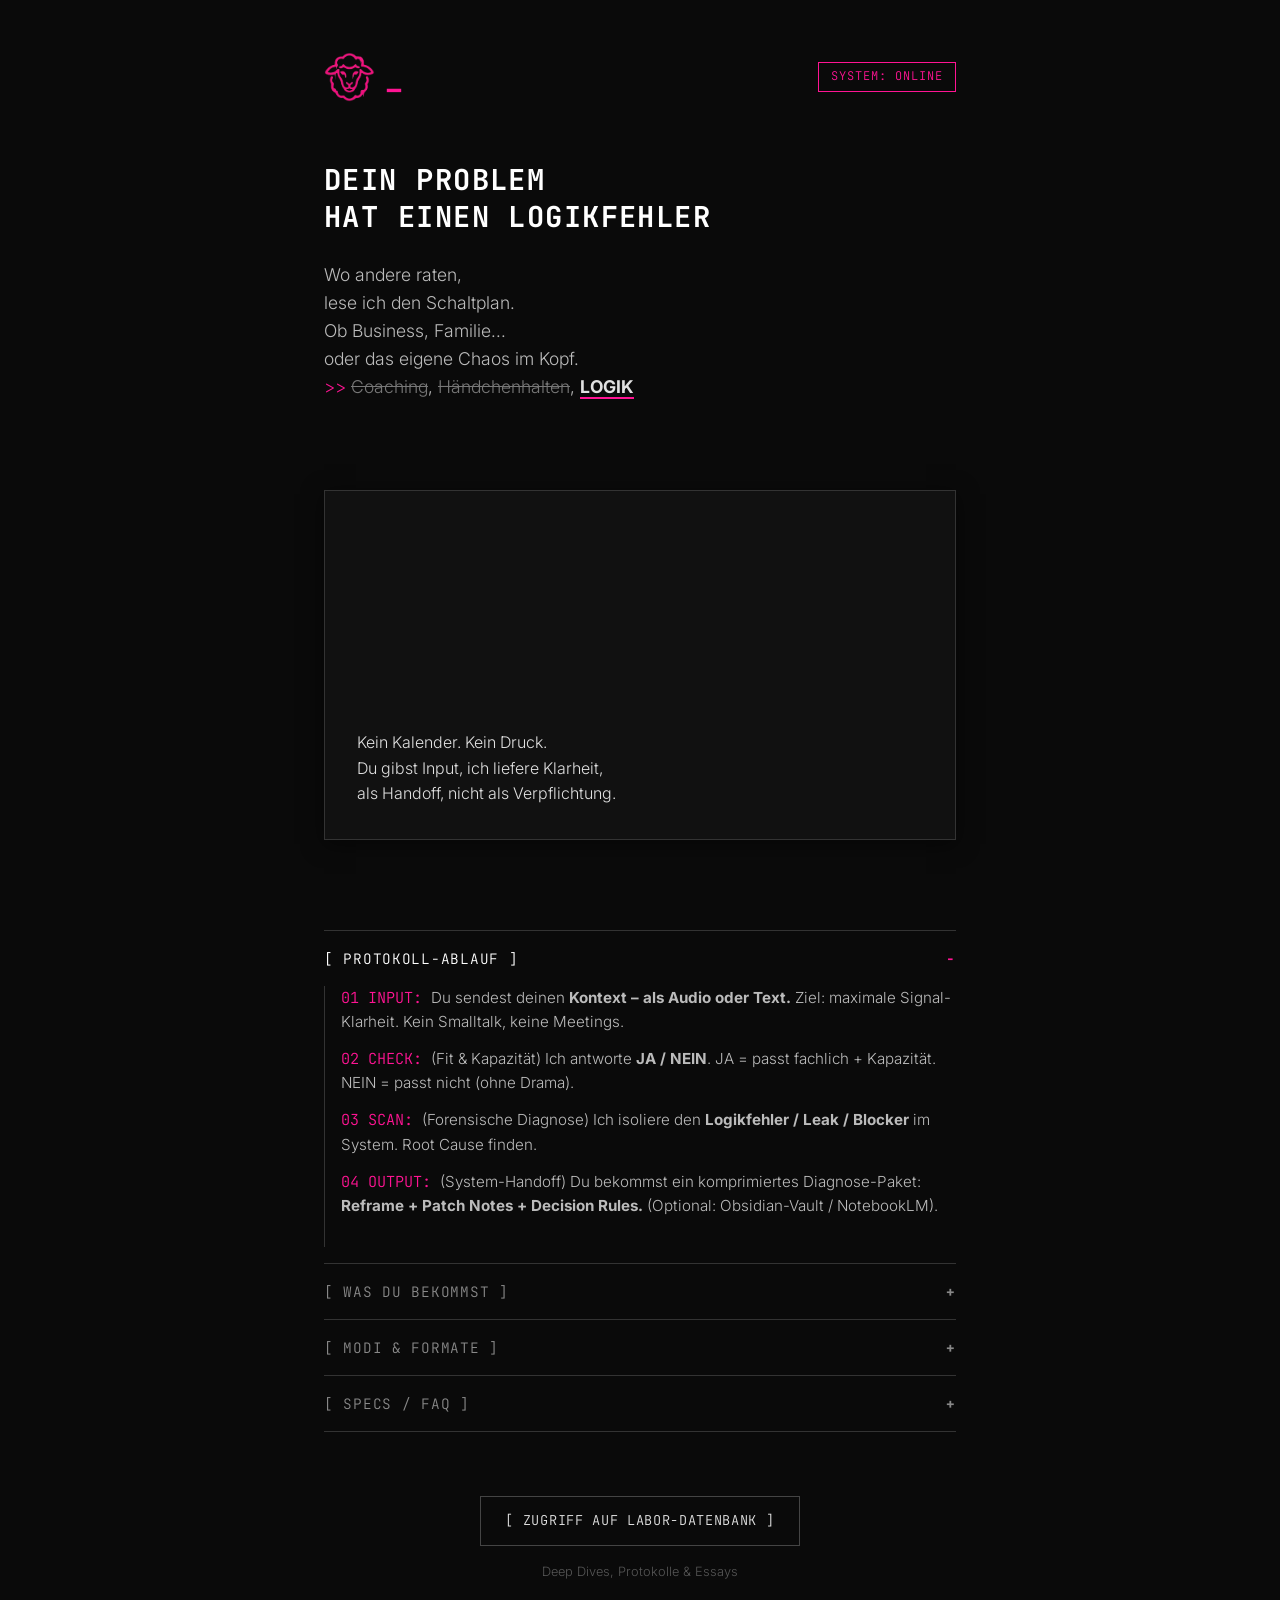
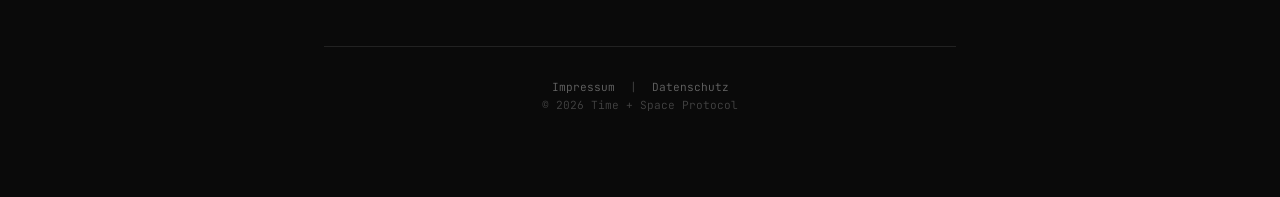
==== index.html @ 51ebea6a "Refactor details sections in index.html" ====
<!DOCTYPE html>
<html lang="de">
<head>
    <meta charset="UTF-8">
    <meta name="viewport" content="width=device-width, initial-scale=1.0">
    <title>Time & Space | System-Analyse</title>
    <link rel="icon" type="image/png" href="logo.png">
    <meta name="description" content="Ihr Problem hat einen Logikfehler. Ich lese den Schaltplan Ihres Systems.">
    
    <link rel="preconnect" href="https://fonts.googleapis.com">
    <link rel="preconnect" href="https://fonts.gstatic.com" crossorigin>
    <link href="https://fonts.googleapis.com/css2?family=Inter:wght@300;400&family=JetBrains+Mono:wght@400;700&display=swap" rel="stylesheet">
    
    <link rel="stylesheet" href="style.css">
    
    <script async src="https://tally.so/widgets/embed.js"></script>
</head>
<body>

    <div class="terminal-container">

        <header>
            <div class="logo" style="display: flex; align-items: center;">
                <img src="logo.png" alt="Pink Sheep Logo" style="height: 50px; width: auto;">
                <span class="blink" style="margin-left: 10px; font-size: 30px; line-height: 0; color: #FF1493;">_</span>
            </div>
            <div class="status-light">SYSTEM: ONLINE</div>
        </header>

        <section class="hero">
            <h1>DEIN PROBLEM<br> 
                HAT EINEN LOGIKFEHLER</h1>
            <p class="subline">
                Wo andere raten,<br> 
                lese ich den Schaltplan.<br>
                Ob Business, Familie...<br>
                oder das eigene Chaos im Kopf.<br>
                <span style="color: #FF1493;">>></span> 
                <s style="color: #777;">Coaching</s>,
                <s style="color: #777;">Händchenhalten</s>,
                <span style="color: #E0E0E0; font-weight: 700; border-bottom: 2px solid #FF1493;">LOGIK</span>
            </p>
        </section>
        <section class="interface-card">
        
            <iframe 
                data-tally-src="https://tally.so/embed/q4Rbqg?alignLeft=1&hideTitle=1&transparentBackground=1&dynamicHeight=1" 
                loading="lazy" 
                width="100%" 
                height="200" 
                frameborder="0" 
                marginheight="0" 
                marginwidth="0" 
                title="Audit Anfrage">
            </iframe>
            
<p>Kein Kalender. Kein Druck.<br> 
Du gibst Input, ich liefere Klarheit,<br> 
als Handoff, nicht als Verpflichtung.
 </section>
        <br>
        <section class="details-stack">
          
         <details open>
    <summary>[ PROTOKOLL-ABLAUF ]</summary>
    <div class="details-content">
        <p><span class="step-number">01 INPUT:</span> Du sendest deinen <strong>Kontext – als Audio oder Text.</strong> Ziel: maximale Signal-Klarheit. Kein Smalltalk, keine Meetings.</p>
        <p><span class="step-number">02 CHECK:</span> (Fit & Kapazität) Ich antworte <strong>JA / NEIN</strong>. JA = passt fachlich + Kapazität. NEIN = passt nicht (ohne Drama).</p>
        <p><span class="step-number">03 SCAN:</span> (Forensische Diagnose) Ich isoliere den <strong>Logikfehler / Leak / Blocker</strong> im System. Root Cause finden.</p>
        <p><span class="step-number">04 OUTPUT:</span> (System-Handoff) Du bekommst ein komprimiertes Diagnose-Paket: <strong>Reframe + Patch Notes + Decision Rules.</strong> (Optional: Obsidian-Vault / NotebookLM).</p>
    </div>
</details>

<details>
    <summary>[ WAS DU BEKOMMST ]</summary>
    <div class="details-content">
        <ul>
            <li><strong>Frame / Reframe:</strong> Informationen/Bild, die die Lage neu ordnen.</li>
            <li><strong>Root Cause:</strong> Wo der Fehler wirklich sitzt (nicht nur wo er wehtut).</li>
            <li><strong>Patch Notes:</strong> Konkrete Fixes, priorisiert.</li>
            <li><strong>Decision Rules (Stop/Go):</strong> Wie du handelst, ohne dich zu zwingen.</li>
            <li><strong>System-Handoff (optional):</strong> Vault / NotebookLM zum Weiterarbeiten.</li>
        </ul>
    </div>
</details>

<details>
    <summary>[ MODI & FORMATE ]</summary>
    <div class="details-content">
        <div class="mode-item">
            <strong>CRISIS REFRAME PING (asynchron)</strong><br>
            Wenn du „mitten drin“ bist. Du lieferst Input → du bekommst Orientierung. Kein Call.
        </div>
        <div class="mode-item">
            <strong>SYSTEM-SCAN (asynchron)</strong><br>
            Die volle Diagnose als Paket (Reframe + Patch Notes + Decision Rules).
        </div>
        <div class="mode-item">
            <strong>SYSTEM-HANDOFF (optional)</strong><br>
            Übergabe in Arbeitsumgebung (Obsidian/NotebookLM), damit du ohne Nullpunkt weiterdenken kannst.
        </div>
    </div>
</details>

<details>
    <summary>[ SPECS / FAQ ]</summary>
    <div class="details-content">
        <p><strong>Ist das Coaching?</strong> Nein. Diagnose & Optionen. Keine Begleitung.</p>
        <p><strong>Warum asynchron?</strong> Weniger Rauschen, weniger Projektion, mehr Fokus auf das Wesentliche.</p>
        <p><strong>Welche Probleme?</strong> Leben / Beziehung / Work / Decision Systems – überall bei Widerspruch oder Lecks.</p>
        <p><strong>Was ich nicht mache:</strong> Therapie, Heilversprechen, Dauer-Chat, Live-Sitzungen.</p>
        <p><strong>Datenschutz:</strong> Sende nur, was du teilen willst. Anonymisierung möglich.</p>
    </div>
</details>


        </section>
        
        <section class="labor-link">
            <a href="https://explore.timeandspace.online" class="btn-terminal">
                [ ZUGRIFF AUF LABOR-DATENBANK ]
            </a>
            <p class="meta-info">Deep Dives, Protokolle & Essays</p>
        </section>

        <footer>
            <div class="legal-links">
                <a href="impressum.html">Impressum</a>
                <span class="separator">|</span>
                <a href="datenschutz.html">Datenschutz</a>
            </div>
            <div class="copy">© 2026 Time + Space Protocol</div>
        </footer>

    </div>

</body>
</html>
---- style.css ----
/* RESET & VARIABLEN */
:root {
    --bg-color: #0A0A0A;       /* Deep Dark */
    --text-color: #E0E0E0;     /* Off-White */
    --accent-color: #FF1493;   /* Pink Sheep Neon */
    --muted-color: #666666;    /* Grau für unwichtiges */
    --card-bg: #111111;        /* Karten Hintergrund */
    --border-color: #333333;   /* Rahmen */
    
    --font-system: 'JetBrains Mono', monospace;
    --font-human: 'Inter', sans-serif;
}

* { box-sizing: border-box; margin: 0; padding: 0; }

body {
    background-color: var(--bg-color);
    color: var(--text-color);
    font-family: var(--font-human);
    line-height: 1.6;
    font-weight: 300;
    padding-bottom: 50px;
}

/* LAYOUT */
.terminal-container {
    max-width: 680px;
    margin: 0 auto;
    padding: 2rem 1.5rem;
    min-height: 100vh;
    display: flex;
    flex-direction: column;
}

/* TYPO HELPERS */
h1, h2, h3, .logo, .btn-primary, .btn-secondary, summary {
    font-family: var(--font-system);
    text-transform: uppercase;
    letter-spacing: 0.05em;
}

.highlight-neon { color: var(--accent-color); font-weight: 700; }
.highlight-text { color: var(--accent-color); }
.muted { color: var(--muted-color); }

/* HEADER */
header {
    display: flex;
    justify-content: space-between;
    align-items: center;
    padding-top: 20px;
    padding-bottom: 60px;
}
.logo { display: flex; align-items: center; font-weight: 700; font-size: 1.2rem; }
.blink { color: var(--accent-color); animation: blinker 1.2s linear infinite; margin-left: 10px;}
@keyframes blinker { 50% { opacity: 0; } }

.status-light {
    border: 1px solid var(--accent-color);
    color: var(--accent-color);
    padding: 4px 12px;
    font-family: var(--font-system);
    font-size: 0.75rem;
    letter-spacing: 1px;
}

/* HERO */
.hero { margin-bottom: 4rem; }
.hero h1 { font-size: 1.8rem; line-height: 1.3; margin-bottom: 1.5rem; color: #fff; }
.hero .subline { font-size: 1.1rem; color: #BBB; margin-bottom: 1.5rem; }

/* Neue Clarifier Styles (fehlten vorher) */
.clarifier {
    font-size: 1rem;
    color: #999;
    border-left: 2px solid #333;
    padding-left: 1rem;
    margin-top: 1.5rem;
    font-style: italic;
}
.clarifier strong { color: #ddd; font-weight: 400; }

/* MAIN INTERFACE CARD */
.interface-card {
    background: var(--card-bg);
    border: 1px solid var(--border-color);
    padding: 2rem;
    margin-bottom: 4rem;
    position: relative;
    box-shadow: 0 4px 20px rgba(0,0,0,0.5);
}

/* Styles für den Text ÜBER dem Tally (fehlten vorher) */
.interface-text {
    margin-bottom: 1.5rem;
    border-bottom: 1px solid #333;
    padding-bottom: 1rem;
}
.interface-text h3 {
    font-size: 1rem;
    color: #fff;
    margin-bottom: 1rem;
}
.interface-text p {
    font-family: var(--font-system);
    font-size: 0.9rem;
    color: #ccc;
    margin-bottom: 0.5rem;
}
.small-prompt {
    font-size: 0.8rem;
    color: #666 !important;
    margin-top: 1rem;
    font-family: var(--font-system);
}

/* TOGGLES / ACCORDION (DETAILS) */
.details-stack { margin-bottom: 4rem; border-top: 1px solid #333; }

details {
    border-bottom: 1px solid #333;
    padding: 1rem 0;
}

summary {
    cursor: pointer;
    list-style: none; /* Standard Dreieck weg */
    color: #888;
    font-size: 0.9rem;
    transition: color 0.3s;
    user-select: none;
}
summary:hover { color: var(--accent-color); }
summary::-webkit-details-marker { display: none; } /* Chrome Dreieck weg */

/* Custom Plus/Minus Marker */
summary::after { content: "+"; float: right; font-weight: bold; }
details[open] summary::after { content: "-"; color: var(--accent-color); }
details[open] summary { color: #fff; margin-bottom: 1rem; }

/* Inhalt der Toggles */
.details-content {
    padding-left: 1rem;
    padding-bottom: 1rem;
    border-left: 1px solid #333;
    font-size: 0.95rem;
    color: #bbb;
    margin-top: 1rem;
}
.details-content p { margin-bottom: 0.8rem; }
.details-content ul { padding-left: 1.2rem; }
.details-content li { margin-bottom: 0.5rem; }
.step-number { color: var(--accent-color); font-family: var(--font-system); margin-right: 5px; }
.mode-item { margin-bottom: 1rem; padding-bottom: 1rem; border-bottom: 1px dotted #222; }
.mode-item:last-child { border-bottom: none; }


/* --- BUTTONS & LABOR LINK --- */

.btn-terminal {
    display: inline-block;
    color: #E0E0E0;            /* Helle Schrift */
    text-decoration: none;     /* Unterstrich weg */
    border: 1px solid #444;    /* Dezenter Rahmen */
    padding: 0.8rem 1.5rem;    /* Innenabstand */
    font-family: 'JetBrains Mono', monospace; /* Terminal Schriftart */
    font-size: 0.85rem;
    text-transform: uppercase;
    letter-spacing: 0.05em;
    transition: all 0.3s ease;
    margin-bottom: 0.5rem;
}

.btn-terminal:hover {
    border-color: #FF1493;     /* Pinker Rahmen beim Drüberfahren */
    color: #FF1493;            /* Pinke Schrift */
    box-shadow: 0 0 8px rgba(255, 20, 147, 0.3); /* Leichtes Leuchten */
}

/* FOOTER */
.labor-link { text-align: center; margin-bottom: 4rem; }
.meta-info { margin-top: 0.5rem; font-size: 0.8rem; color: #555; }

footer {
    border-top: 1px solid #222;
    padding-top: 2rem;
    text-align: center;
    font-family: var(--font-system);
    font-size: 0.7rem;
    color: #444;
}
.legal-links a { color: #666; text-decoration: none; margin: 0 0.5rem; }
.legal-links a:hover { color: var(--accent-color); }
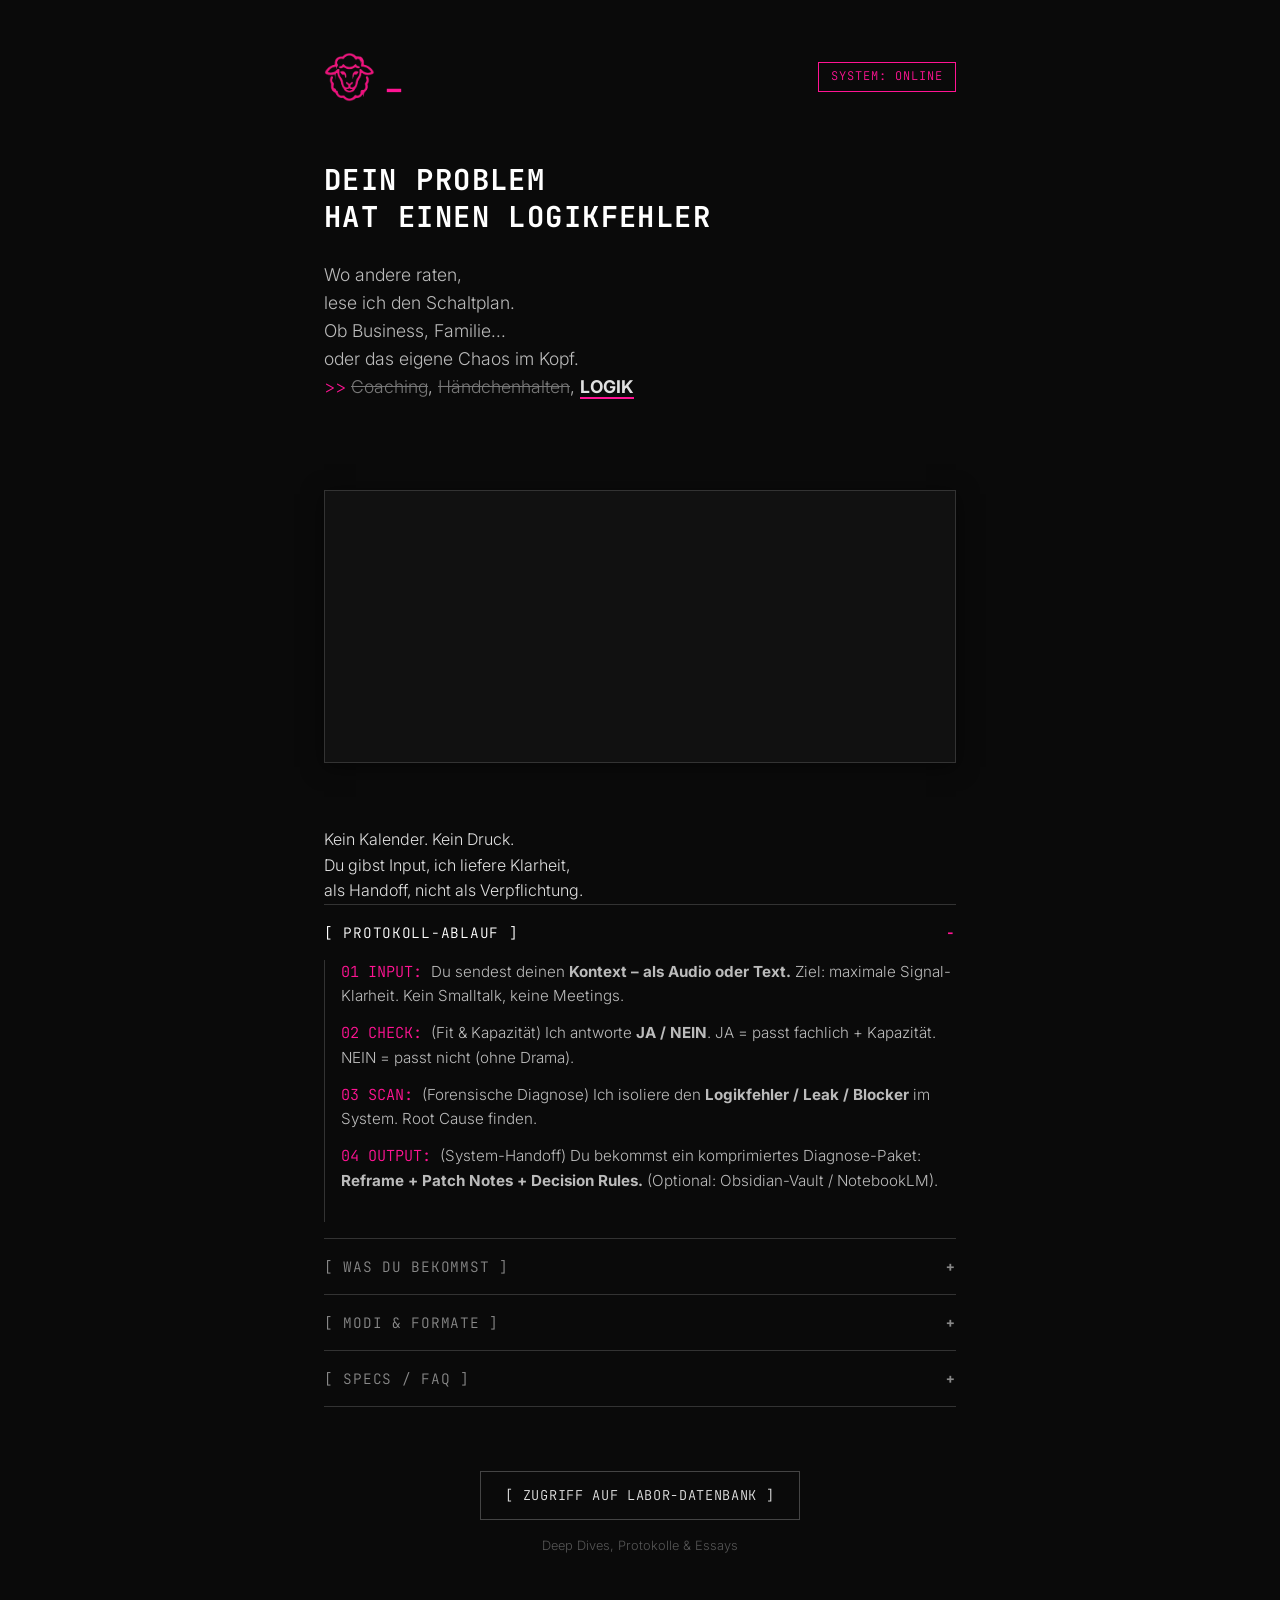
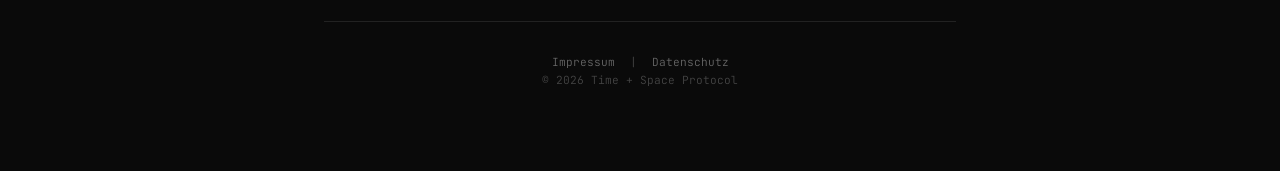
==== commit 3101c4cc: "Fix section closing tag in index.html" ====
--- a/index.html
+++ b/index.html
@@ -53,11 +53,12 @@
                 marginwidth="0" 
                 title="Audit Anfrage">
             </iframe>
-            
+       </section>     
+        
 <p>Kein Kalender. Kein Druck.<br> 
 Du gibst Input, ich liefere Klarheit,<br> 
 als Handoff, nicht als Verpflichtung.
- </section>
+ 
         <br>
         <section class="details-stack">
           
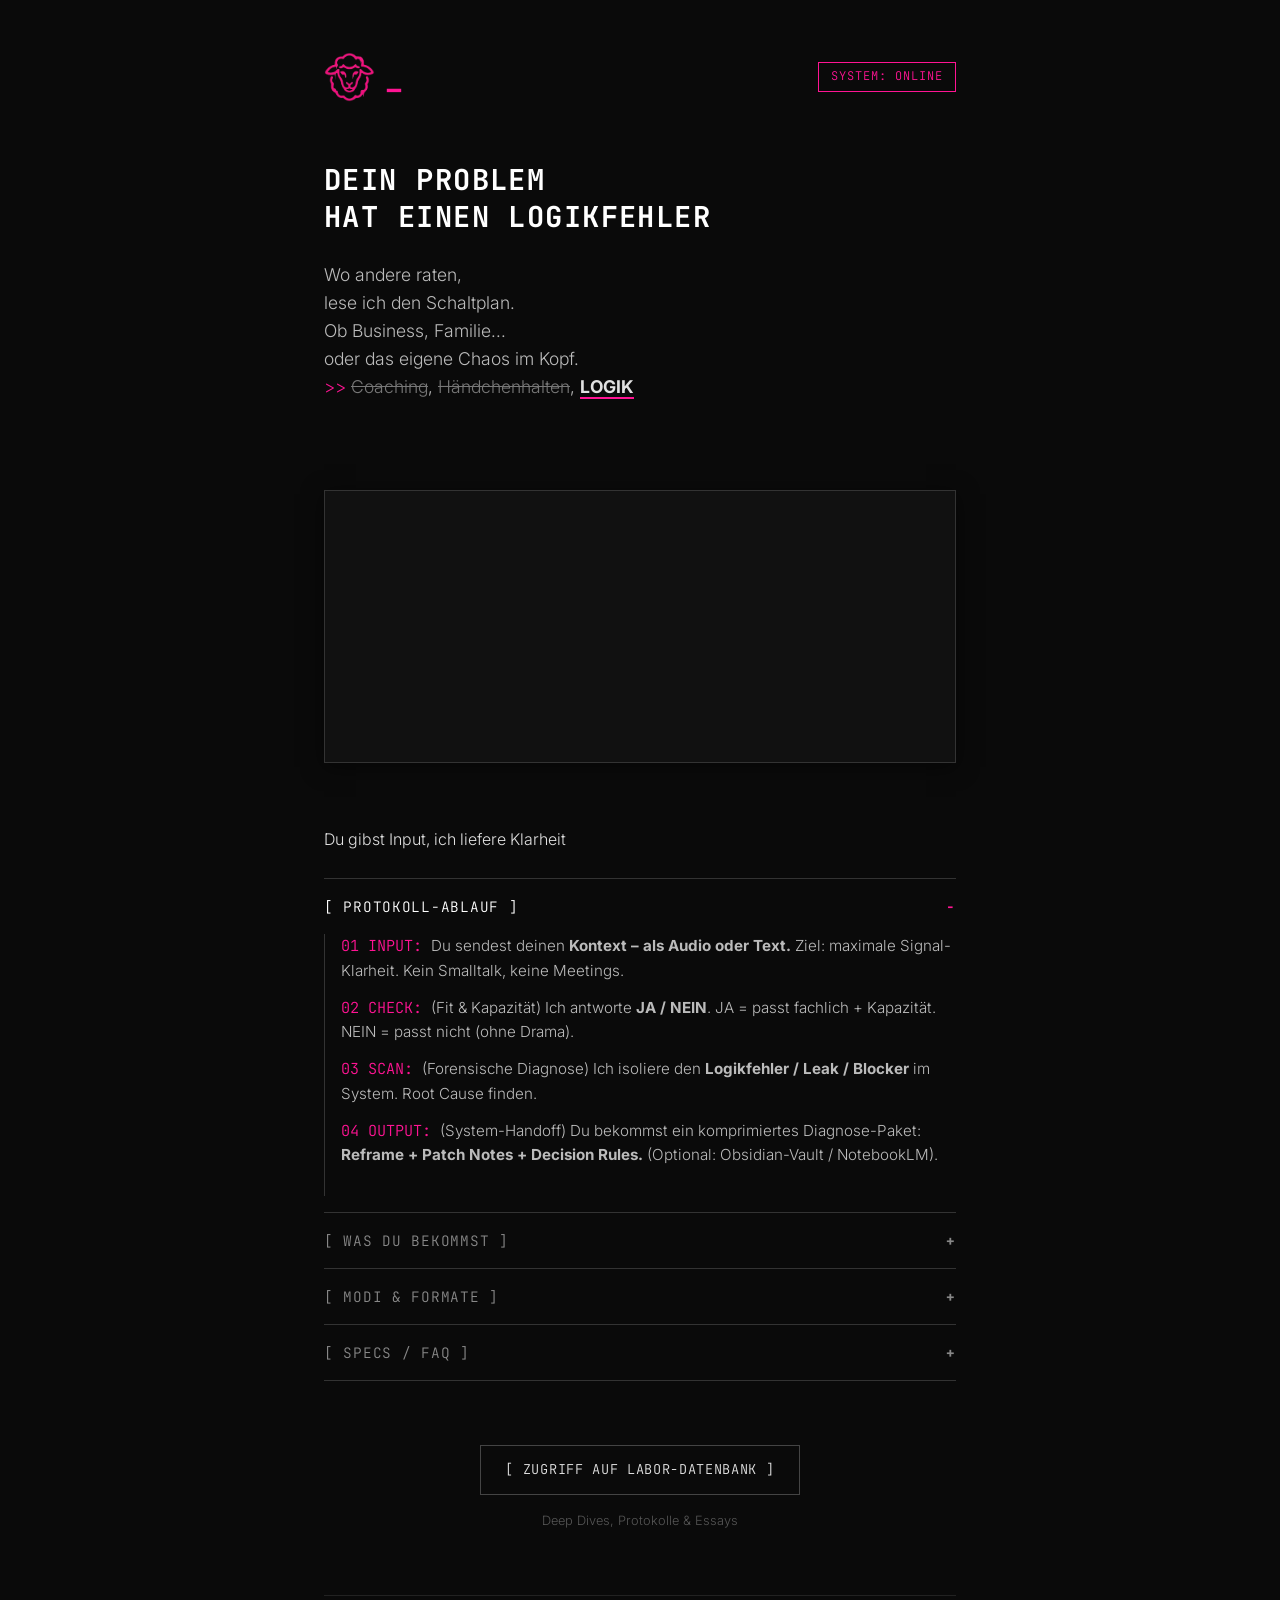
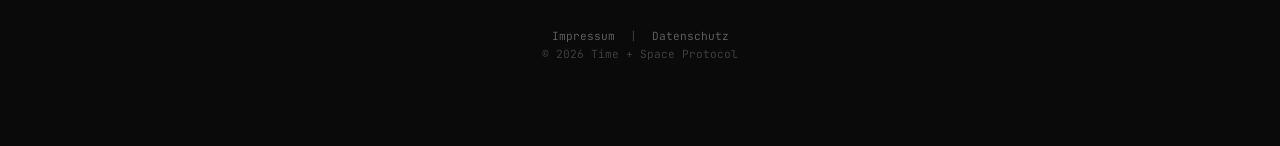
==== commit 1744cb36: "Update text in index.html Removed old text about calendar and obligations." ====
--- a/index.html
+++ b/index.html
@@ -55,10 +55,8 @@
             </iframe>
        </section>     
         
-<p>Kein Kalender. Kein Druck.<br> 
-Du gibst Input, ich liefere Klarheit,<br> 
-als Handoff, nicht als Verpflichtung.
- 
+<p> Du gibst Input, ich liefere Klarheit<br> 
+
         <br>
         <section class="details-stack">
           
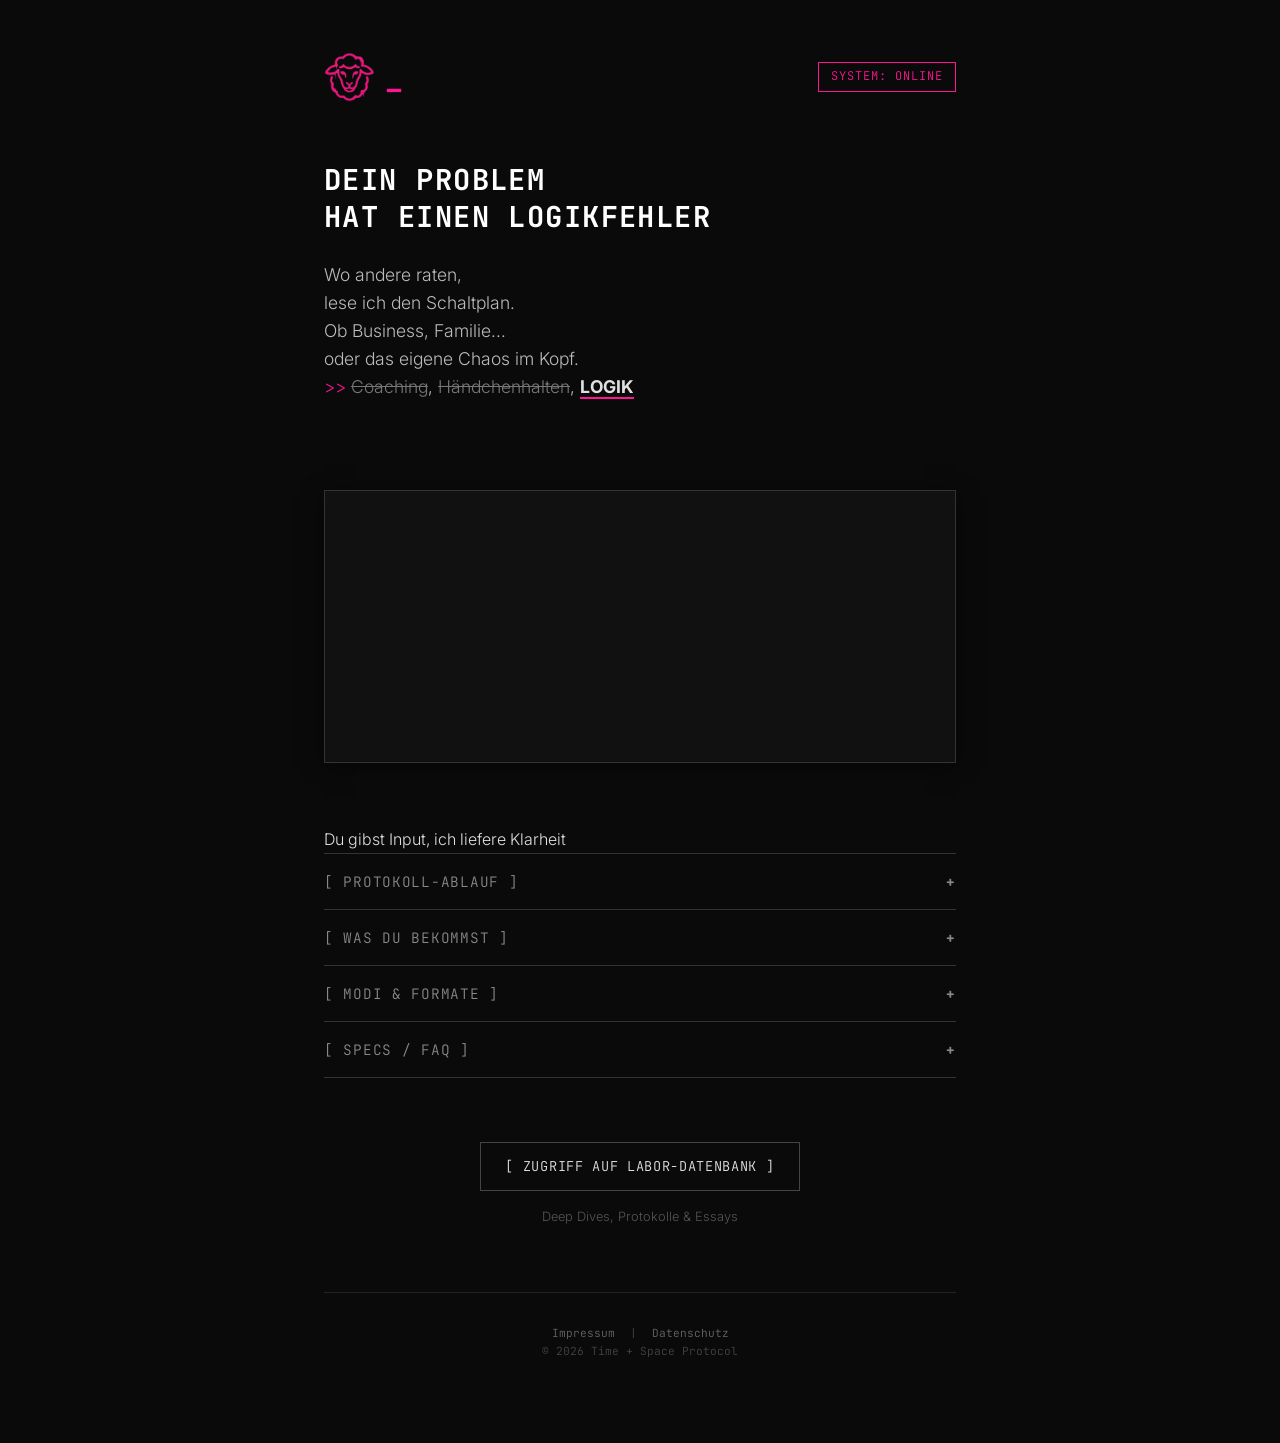
==== commit 21d10edb: "Refactor details section in index.html Removed unnecessary line break and adjusted details tag." ====
--- a/index.html
+++ b/index.html
@@ -57,10 +57,9 @@
         
 <p> Du gibst Input, ich liefere Klarheit<br> 
 
-        <br>
         <section class="details-stack">
           
-         <details open>
+         <details>
     <summary>[ PROTOKOLL-ABLAUF ]</summary>
     <div class="details-content">
         <p><span class="step-number">01 INPUT:</span> Du sendest deinen <strong>Kontext – als Audio oder Text.</strong> Ziel: maximale Signal-Klarheit. Kein Smalltalk, keine Meetings.</p>
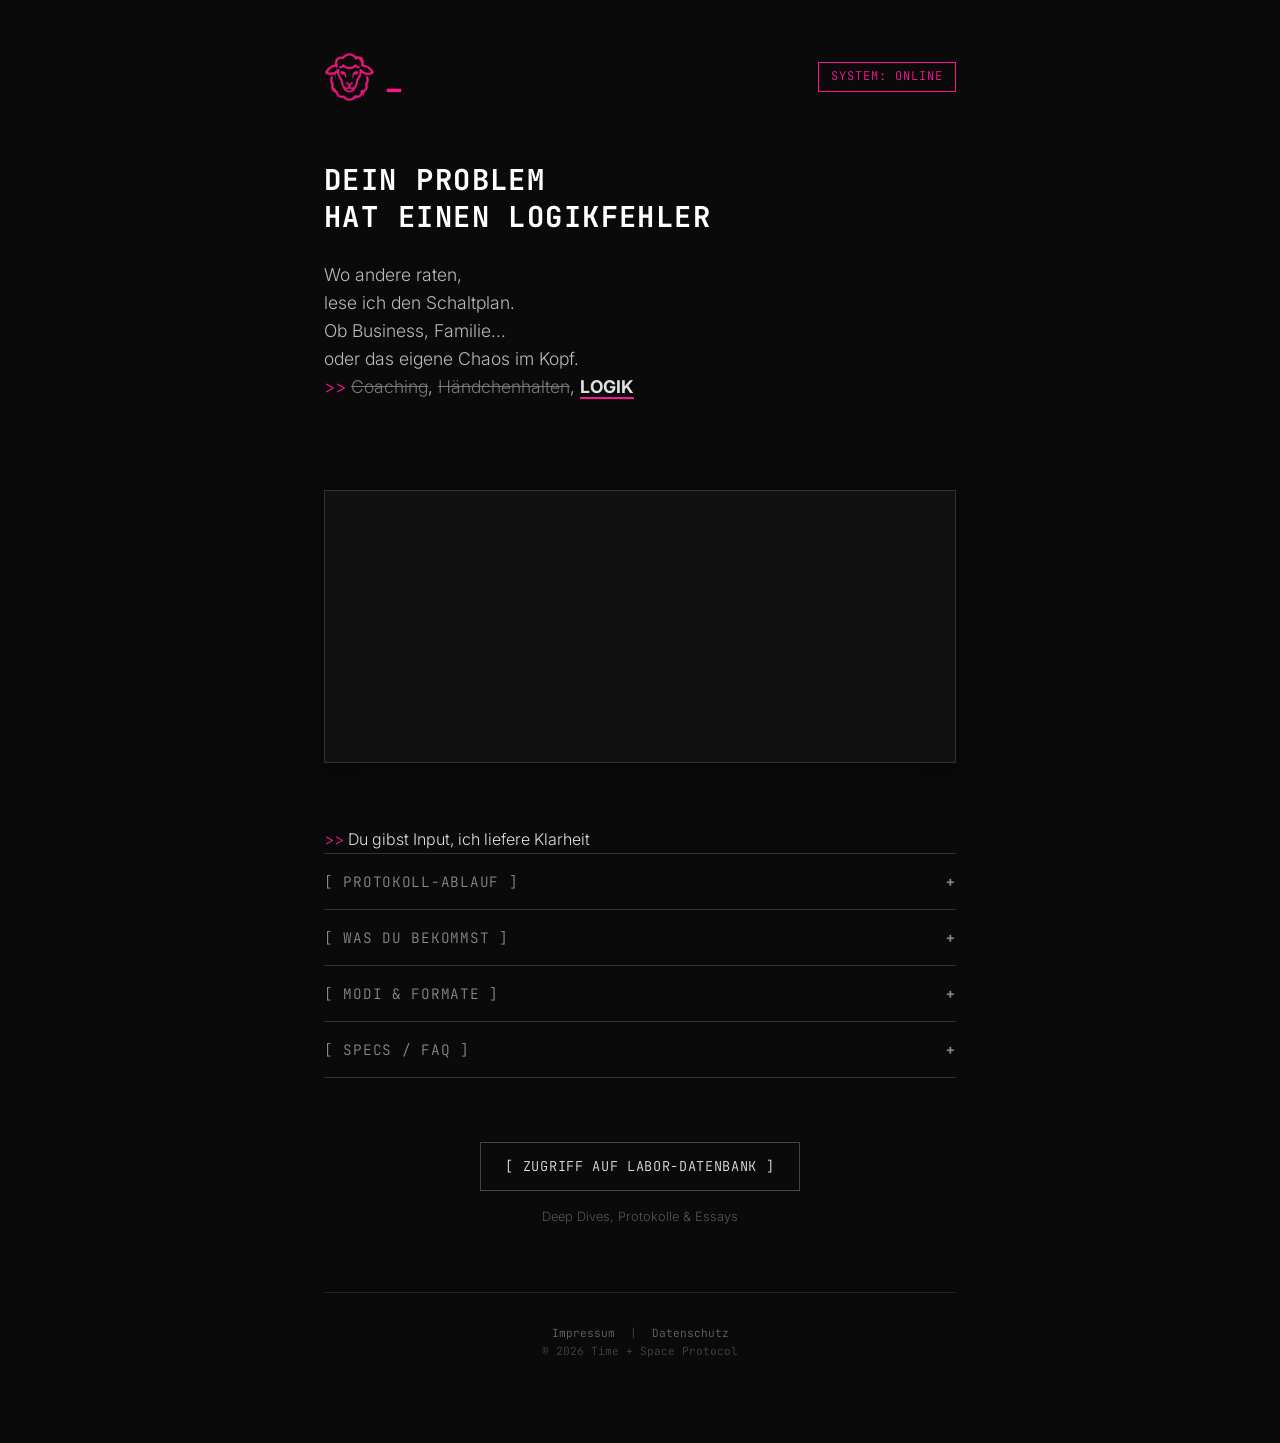
==== commit 124a371e: "Fix HTML formatting in index.html" ====
--- a/index.html
+++ b/index.html
@@ -55,7 +55,7 @@
             </iframe>
        </section>     
         
-<p> Du gibst Input, ich liefere Klarheit<br> 
+<p>  <span style="color: #FF1493;">>></span> Du gibst Input, ich liefere Klarheit<br> 
 
         <section class="details-stack">
           
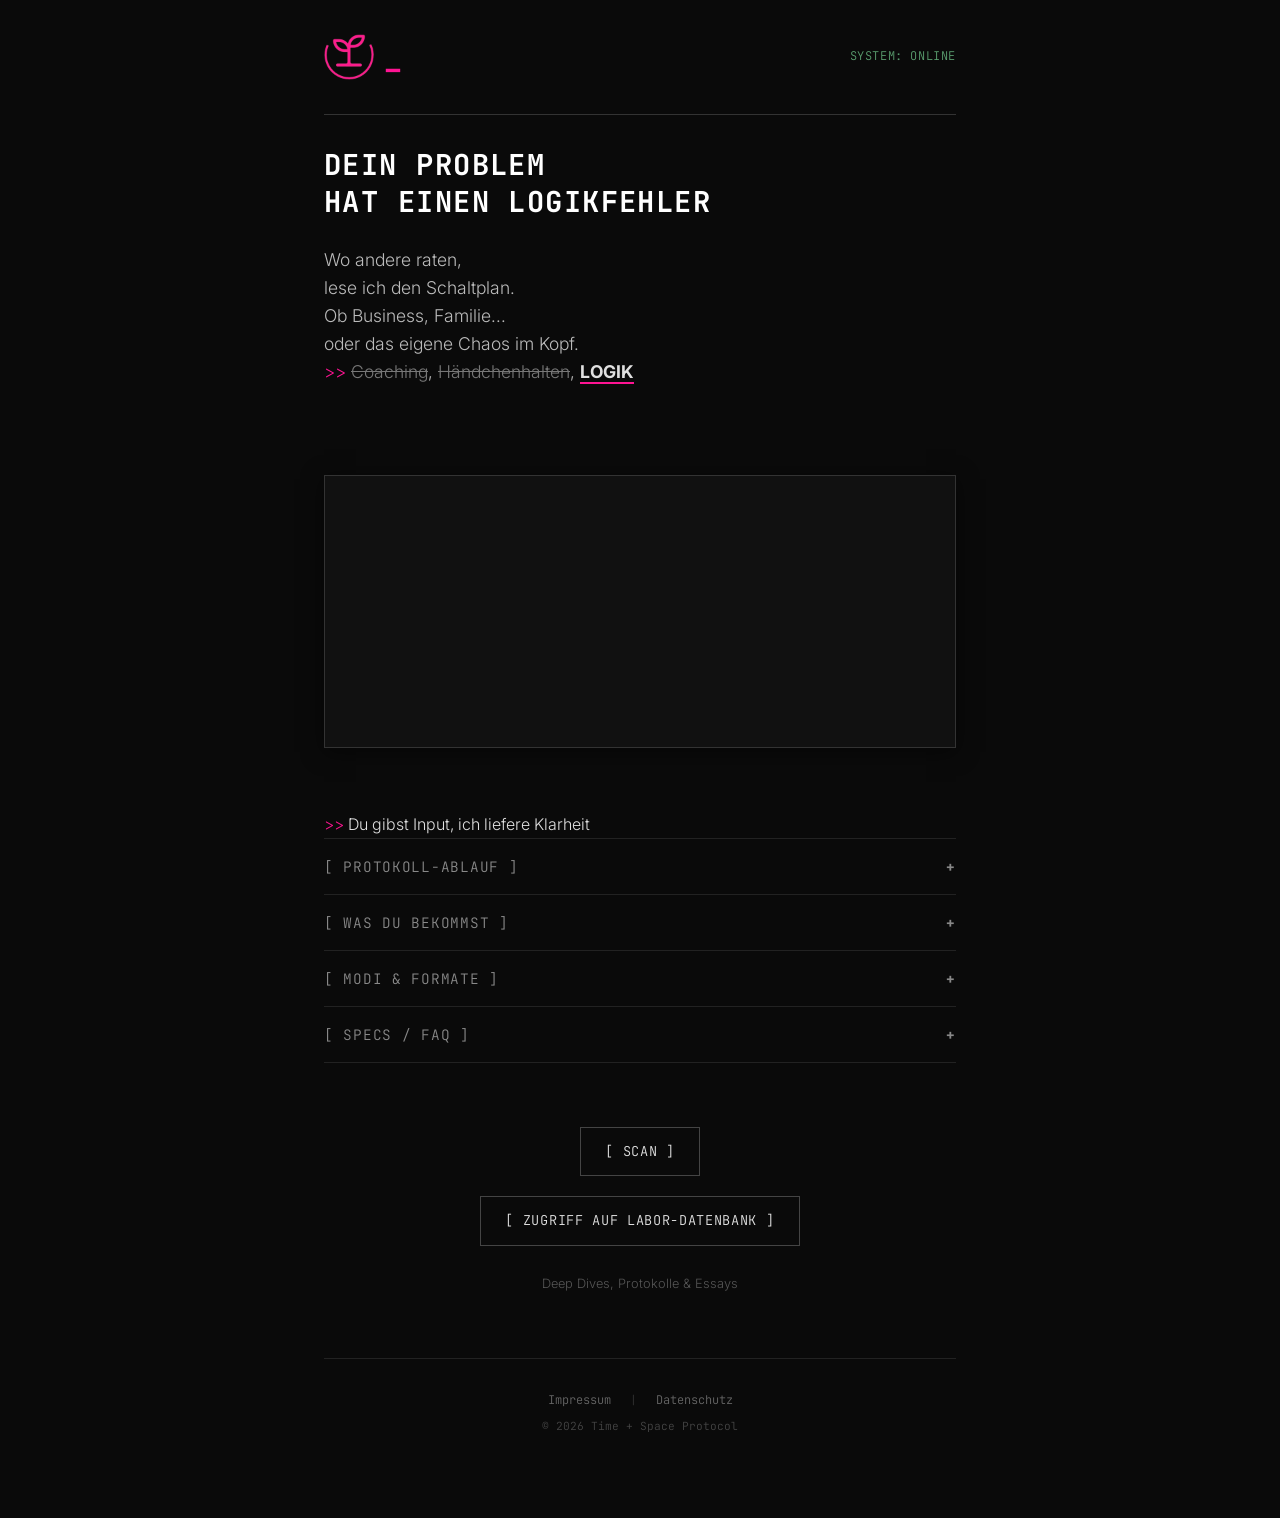
==== commit e51836ec: "Add files via upload" ====
--- a/index.html
+++ b/index.html
@@ -20,9 +20,11 @@
     <div class="terminal-container">
 
         <header>
-            <div class="logo" style="display: flex; align-items: center;">
-                <img src="logo.png" alt="Pink Sheep Logo" style="height: 50px; width: auto;">
-                <span class="blink" style="margin-left: 10px; font-size: 30px; line-height: 0; color: #FF1493;">_</span>
+            <div class="logo">
+                <a href="index.html">
+                    <img src="logo.png" alt="Pink Sheep Logo">
+                    <span class="blink">_</span>
+                </a>
             </div>
             <div class="status-light">SYSTEM: ONLINE</div>
         </header>
@@ -35,10 +37,10 @@
                 lese ich den Schaltplan.<br>
                 Ob Business, Familie...<br>
                 oder das eigene Chaos im Kopf.<br>
-                <span style="color: #FF1493;">>></span> 
-                <s style="color: #777;">Coaching</s>,
-                <s style="color: #777;">Händchenhalten</s>,
-                <span style="color: #E0E0E0; font-weight: 700; border-bottom: 2px solid #FF1493;">LOGIK</span>
+                <span class="accent-arrow">>></span>
+                <s class="muted-strike">Coaching</s>,
+                <s class="muted-strike">Händchenhalten</s>,
+                <span class="highlight-keyword">LOGIK</span>
             </p>
         </section>
         <section class="interface-card">
@@ -55,7 +57,7 @@
             </iframe>
        </section>     
         
-<p>  <span style="color: #FF1493;">>></span> Du gibst Input, ich liefere Klarheit<br> 
+<p>  <span class="accent-arrow">>></span> Du gibst Input, ich liefere Klarheit<br> 
 
         <section class="details-stack">
           
@@ -115,6 +117,9 @@
         </section>
         
         <section class="labor-link">
+            <a href="https://scan.timeandspace.online" class="btn-terminal">
+                [ SCAN ]
+            </a>
             <a href="https://explore.timeandspace.online" class="btn-terminal">
                 [ ZUGRIFF AUF LABOR-DATENBANK ]
             </a>
--- a/style.css
+++ b/style.css
@@ -6,9 +6,17 @@
     --muted-color: #666666;    /* Grau für unwichtiges */
     --card-bg: #111111;        /* Karten Hintergrund */
     --border-color: #333333;   /* Rahmen */
-    
+
     --font-system: 'JetBrains Mono', monospace;
     --font-human: 'Inter', sans-serif;
+
+    /* Scan-spezifische Variablen (global, stören nicht) */
+    --surface: #111111;
+    --surface2: #1a1a1a;
+    --accent-glow: rgba(255, 20, 147, 0.12);
+    --accent-hover: #ff3da5;
+    --red: #c0504d;
+    --green: #5a9e6f;
 }
 
 * { box-sizing: border-box; margin: 0; padding: 0; }
@@ -41,36 +49,38 @@
 
 .highlight-neon { color: var(--accent-color); font-weight: 700; }
 .highlight-text { color: var(--accent-color); }
+.highlight-keyword { color: var(--text-color); font-weight: 700; border-bottom: 2px solid var(--accent-color); }
+.accent-arrow { color: var(--accent-color); }
 .muted { color: var(--muted-color); }
+.muted-strike { color: #777; }
 
 /* HEADER */
 header {
     display: flex;
     justify-content: space-between;
     align-items: center;
-    padding-top: 20px;
-    padding-bottom: 60px;
+    padding-bottom: 2rem;
+    border-bottom: 1px solid #333;
+    margin-bottom: 2rem;
 }
 .logo { display: flex; align-items: center; font-weight: 700; font-size: 1.2rem; }
-.blink { color: var(--accent-color); animation: blinker 1.2s linear infinite; margin-left: 10px;}
+.logo a { display: flex; align-items: center; text-decoration: none; }
+.logo img { height: 50px; width: auto; }
+.blink { color: var(--accent-color); animation: blinker 1.2s linear infinite; margin-left: 10px; font-size: 30px; line-height: 0; }
 @keyframes blinker { 50% { opacity: 0; } }
 
 .status-light {
-    border: 1px solid var(--accent-color);
-    color: var(--accent-color);
-    padding: 4px 12px;
     font-family: var(--font-system);
     font-size: 0.75rem;
-    letter-spacing: 1px;
+    color: var(--green);
+    letter-spacing: 0.05em;
 }
 
 /* HERO */
 .hero { margin-bottom: 4rem; }
 .hero h1 { font-size: 1.8rem; line-height: 1.3; margin-bottom: 1.5rem; color: #fff; }
 .hero .subline { font-size: 1.1rem; color: #BBB; margin-bottom: 1.5rem; }
-
-/* Neue Clarifier Styles (fehlten vorher) */
-.clarifier {
+.hero .clarifier {
     font-size: 1rem;
     color: #999;
     border-left: 2px solid #333;
@@ -78,7 +88,7 @@
     margin-top: 1.5rem;
     font-style: italic;
 }
-.clarifier strong { color: #ddd; font-weight: 400; }
+.hero .clarifier strong { color: #ddd; font-weight: 400; }
 
 /* MAIN INTERFACE CARD */
 .interface-card {
@@ -90,35 +100,48 @@
     box-shadow: 0 4px 20px rgba(0,0,0,0.5);
 }
 
-/* Styles für den Text ÜBER dem Tally (fehlten vorher) */
-.interface-text {
-    margin-bottom: 1.5rem;
-    border-bottom: 1px solid #333;
-    padding-bottom: 1rem;
-}
-.interface-text h3 {
+.interface-card h3 {
     font-size: 1rem;
     color: #fff;
-    margin-bottom: 1rem;
-}
-.interface-text p {
-    font-family: var(--font-system);
-    font-size: 0.9rem;
-    color: #ccc;
-    margin-bottom: 0.5rem;
-}
-.small-prompt {
-    font-size: 0.8rem;
-    color: #666 !important;
+    margin-bottom: 1.5rem;
+    border-bottom: 1px solid #222;
+    padding-bottom: 10px;
+}
+
+.card-content p { margin-bottom: 0.5rem; font-family: var(--font-system); font-size: 0.9rem; color: #ccc; }
+.small-prompt { font-size: 0.8rem; color: var(--muted-color) !important; margin-top: 1rem; margin-bottom: 0.5rem !important; }
+
+/* BUTTONS */
+.btn-primary {
+    background: var(--accent-color);
+    color: #000;
+    border: none;
+    padding: 1rem 1.5rem;
+    font-size: 1rem;
+    font-weight: 700;
+    cursor: pointer;
+    width: 100%;
     margin-top: 1rem;
-    font-family: var(--font-system);
-}
+    transition: transform 0.2s;
+}
+.btn-primary:hover { transform: translateY(-2px); box-shadow: 0 0 15px rgba(255, 20, 147, 0.4); }
+
+.btn-secondary {
+    display: inline-block;
+    color: var(--text-color);
+    text-decoration: none;
+    border: 1px solid #444;
+    padding: 0.8rem 1.5rem;
+    font-size: 0.85rem;
+    transition: all 0.3s ease;
+}
+.btn-secondary:hover { border-color: var(--accent-color); color: var(--accent-color); }
 
 /* TOGGLES / ACCORDION (DETAILS) */
-.details-stack { margin-bottom: 4rem; border-top: 1px solid #333; }
+.details-stack { margin-bottom: 4rem; border-top: 1px solid #222; }
 
 details {
-    border-bottom: 1px solid #333;
+    border-bottom: 1px solid #222;
     padding: 1rem 0;
 }
 
@@ -145,7 +168,6 @@
     border-left: 1px solid #333;
     font-size: 0.95rem;
     color: #bbb;
-    margin-top: 1rem;
 }
 .details-content p { margin-bottom: 0.8rem; }
 .details-content ul { padding-left: 1.2rem; }
@@ -154,8 +176,7 @@
 .mode-item { margin-bottom: 1rem; padding-bottom: 1rem; border-bottom: 1px dotted #222; }
 .mode-item:last-child { border-bottom: none; }
 
-
-/* --- BUTTONS & LABOR LINK --- */
+/* --- FIX FÜR DEN LABOR BUTTON --- */
 
 .btn-terminal {
     display: inline-block;
@@ -176,9 +197,15 @@
     color: #FF1493;            /* Pinke Schrift */
     box-shadow: 0 0 8px rgba(255, 20, 147, 0.3); /* Leichtes Leuchten */
 }
-
 /* FOOTER */
-.labor-link { text-align: center; margin-bottom: 4rem; }
+.labor-link {
+    text-align: center;
+    margin-bottom: 4rem;
+    display: flex;
+    flex-direction: column;
+    align-items: center;
+    gap: 0.75rem;
+}
 .meta-info { margin-top: 0.5rem; font-size: 0.8rem; color: #555; }
 
 footer {
@@ -189,5 +216,976 @@
     font-size: 0.7rem;
     color: #444;
 }
-.legal-links a { color: #666; text-decoration: none; margin: 0 0.5rem; }
+.legal-links { margin-bottom: 0.5rem; }
+.legal-links a { color: #666; text-decoration: none; font-family: var(--font-system); font-size: 0.75rem; transition: color 0.2s; }
 .legal-links a:hover { color: var(--accent-color); }
+.separator { color: #333; margin: 0 0.75rem; }
+.copy { color: #444; font-size: 0.7rem; font-family: var(--font-system); }
+
+
+/* ══════════════════════════════════════════
+   SUBPAGE STYLES (Impressum, Datenschutz)
+   Unter body.subpage gescoped,
+   damit sie die index.html nicht beeinflussen.
+   ══════════════════════════════════════════ */
+
+body.subpage {
+    min-height: 100vh;
+    display: flex;
+    flex-direction: column;
+}
+
+body.subpage .terminal-container {
+    max-width: 800px;
+    padding: 40px 24px;
+    flex: 1;
+}
+
+
+body.subpage .blink {
+    animation-name: blink-anim;
+}
+
+@keyframes blink-anim {
+    50% { opacity: 0; }
+}
+
+body.subpage .site-nav {
+    display: flex;
+    flex-wrap: wrap;
+    gap: 0.75rem;
+    margin-bottom: 2rem;
+}
+
+body.subpage .site-nav .btn-terminal {
+    font-size: 0.8rem;
+    padding: 0.6rem 1.2rem;
+}
+
+body.subpage h1 {
+    font-size: 1.8rem;
+    font-weight: 700;
+    color: var(--text-color);
+    margin-bottom: 2rem;
+}
+
+body.subpage h3 {
+    font-size: 0.85rem;
+    font-weight: 700;
+    color: var(--accent-color);
+    margin-bottom: 1rem;
+    margin-top: 2rem;
+}
+
+body.subpage section p {
+    color: #bbb;
+    line-height: 1.8;
+    margin-bottom: 1.5rem;
+}
+
+body.subpage .contact-info {
+    color: #bbb;
+}
+
+body.subpage .muted {
+    color: #888;
+}
+
+body.subpage footer {
+    max-width: 800px;
+    margin: 0 auto;
+    width: 100%;
+}
+
+
+
+/* ══════════════════════════════════════════
+   METASCHAF-SCAN STYLES
+   Alle unter .scan-page gescoped,
+   damit sie die index.html nicht beeinflussen.
+   ══════════════════════════════════════════ */
+
+/* --- SCAN: KEYFRAMES (global, kein Konflikt) --- */
+@keyframes orbFloat {
+    0%, 100% { transform: translate(0, 0) scale(1); }
+    33% { transform: translate(30px, -20px) scale(1.05); }
+    66% { transform: translate(-20px, 30px) scale(0.95); }
+}
+
+@keyframes scanLineMove {
+    0% { top: -2px; opacity: 0; }
+    5% { opacity: 0.4; }
+    95% { opacity: 0.4; }
+    100% { top: 100vh; opacity: 0; }
+}
+
+@keyframes fadeUp {
+    from { opacity: 0; transform: translateY(24px); }
+    to { opacity: 1; transform: translateY(0); }
+}
+
+@keyframes fadeIn {
+    from { opacity: 0; }
+    to { opacity: 1; }
+}
+
+@keyframes shimmer {
+    0% { background-position: -200% center; }
+    100% { background-position: 200% center; }
+}
+
+@keyframes spin {
+    to { transform: rotate(360deg); }
+}
+
+/* --- SCAN: AMBIENT BACKGROUND --- */
+.scan-page .ambient {
+    position: fixed;
+    top: 0; left: 0; right: 0; bottom: 0;
+    pointer-events: none;
+    z-index: 0;
+    overflow: hidden;
+}
+
+.scan-page .ambient-orb {
+    position: absolute;
+    border-radius: 50%;
+    filter: blur(120px);
+    opacity: 0.04;
+    animation: orbFloat 20s ease-in-out infinite;
+}
+
+.scan-page .ambient-orb:nth-child(1) {
+    width: 600px; height: 600px;
+    background: var(--accent-color);
+    top: -200px; right: -200px;
+    animation-delay: 0s;
+}
+
+.scan-page .ambient-orb:nth-child(2) {
+    width: 500px; height: 500px;
+    background: #6366f1;
+    bottom: -150px; left: -200px;
+    animation-delay: -10s;
+}
+
+/* --- SCAN: SCAN LINE EFFECT --- */
+.scan-page .scan-line {
+    position: fixed;
+    top: -2px;
+    left: 0;
+    right: 0;
+    height: 2px;
+    background: linear-gradient(90deg, transparent, var(--accent-color), transparent);
+    opacity: 0;
+    pointer-events: none;
+    z-index: 9999;
+    animation: scanLineMove 8s linear infinite;
+}
+
+/* --- SCAN: ANIMATIONS --- */
+.scan-page .animate-fade-up {
+    opacity: 0;
+    animation: fadeUp 0.7s ease forwards;
+}
+
+.scan-page .delay-1 { animation-delay: 0.1s; }
+.scan-page .delay-2 { animation-delay: 0.25s; }
+.scan-page .delay-3 { animation-delay: 0.4s; }
+.scan-page .delay-4 { animation-delay: 0.55s; }
+.scan-page .delay-5 { animation-delay: 0.7s; }
+.scan-page .delay-6 { animation-delay: 0.85s; }
+
+/* --- SCAN: CONTAINER --- */
+.scan-page .container {
+    max-width: 680px;
+    margin: 0 auto;
+    padding: 0 24px;
+}
+
+/* --- SCAN: TOP NAV --- */
+.scan-page .top-nav {
+    display: flex;
+    justify-content: space-between;
+    align-items: center;
+    padding: 20px 0 60px;
+    position: relative;
+    z-index: 10;
+}
+
+.scan-page .logo-area {
+    display: flex;
+    align-items: center;
+}
+
+.scan-page .logo-area a {
+    display: flex;
+    align-items: center;
+    text-decoration: none;
+}
+
+.scan-page .logo-area img {
+    height: 50px;
+    width: auto;
+}
+
+.scan-page .nav-links {
+    display: flex;
+    gap: 16px;
+    align-items: center;
+}
+
+.scan-page .nav-links a {
+    font-family: var(--font-system);
+    font-size: 0.78rem;
+    color: var(--muted-color);
+    text-decoration: none;
+    letter-spacing: 0.5px;
+    transition: color 0.2s;
+}
+
+.scan-page .nav-links a:hover {
+    color: var(--accent-color);
+}
+
+.scan-page .nav-links a.blog-link {
+    color: var(--accent-color);
+    border: 1px solid rgba(255, 20, 147, 0.3);
+    padding: 6px 14px;
+    transition: all 0.2s;
+}
+
+.scan-page .nav-links a.blog-link:hover {
+    background: rgba(255, 20, 147, 0.1);
+    border-color: var(--accent-color);
+}
+
+.scan-page .btn-terminal-nav {
+    display: inline-block;
+    text-decoration: none;
+}
+
+.scan-page .btn-terminal-nav img {
+    height: 36px;
+    width: auto;
+    transition: all 0.3s ease;
+    opacity: 0.85;
+}
+
+.scan-page .btn-terminal-nav:hover img {
+    opacity: 1;
+    filter: drop-shadow(0 0 8px rgba(255, 20, 147, 0.4));
+}
+
+/* --- SCAN: INTRO SCREEN --- */
+.scan-page #intro {
+    min-height: calc(100vh - 140px);
+    display: flex;
+    flex-direction: column;
+    justify-content: center;
+    padding: 40px 0 60px;
+    position: relative;
+    z-index: 1;
+}
+
+.scan-page .intro-badge {
+    display: inline-block;
+    font-family: var(--font-system);
+    font-size: 11px;
+    letter-spacing: 3px;
+    text-transform: uppercase;
+    color: var(--accent-color);
+    border: 1px solid rgba(255, 20, 147, 0.3);
+    padding: 6px 18px;
+    margin-bottom: 36px;
+    opacity: 0.85;
+    width: fit-content;
+}
+
+.scan-page .intro-text {
+    font-size: 1.05rem;
+    color: var(--muted-color);
+    margin-bottom: 16px;
+    max-width: 540px;
+}
+
+.scan-page .intro-details {
+    display: flex;
+    gap: 28px;
+    margin: 36px 0 44px;
+    font-size: 0.88rem;
+    color: var(--muted-color);
+}
+
+.scan-page .intro-details span {
+    display: flex;
+    align-items: center;
+    gap: 10px;
+}
+
+.scan-page .intro-details .dot {
+    width: 6px;
+    height: 6px;
+    background: var(--accent-color);
+    border-radius: 50%;
+    flex-shrink: 0;
+}
+
+.scan-page #typewriter-cursor {
+    display: inline-block;
+    width: 3px;
+    height: 0.9em;
+    background: var(--accent-color);
+    margin-left: 4px;
+    vertical-align: text-bottom;
+    animation: blinker 0.8s step-end infinite;
+}
+
+.scan-page .btn-start {
+    display: inline-flex;
+    align-items: center;
+    gap: 12px;
+    background: var(--accent-color);
+    color: #000;
+    font-size: 1rem;
+    font-weight: 700;
+    padding: 1rem 2rem;
+    border: none;
+    cursor: pointer;
+    transition: all 0.3s;
+    font-family: var(--font-system);
+    text-transform: uppercase;
+    letter-spacing: 0.05em;
+    position: relative;
+    overflow: hidden;
+}
+
+.scan-page .btn-start::before {
+    content: '';
+    position: absolute;
+    top: 0; left: 0; right: 0; bottom: 0;
+    background: linear-gradient(90deg, transparent, rgba(255,255,255,0.15), transparent);
+    background-size: 200% 100%;
+    animation: shimmer 3s ease infinite;
+}
+
+.scan-page .btn-start:hover {
+    transform: translateY(-2px);
+    box-shadow: 0 0 15px rgba(255, 20, 147, 0.4);
+}
+
+.scan-page .btn-start .arrow {
+    transition: transform 0.3s;
+}
+
+.scan-page .btn-start:hover .arrow {
+    transform: translateX(5px);
+}
+
+/* --- SCAN: SCAN SCREEN --- */
+.scan-page #scan {
+    display: none;
+    min-height: 100vh;
+    padding: 40px 0 80px;
+    position: relative;
+    z-index: 1;
+}
+
+.scan-page .progress-bar {
+    position: fixed;
+    top: 0;
+    left: 0;
+    height: 3px;
+    background: linear-gradient(90deg, var(--accent-color), var(--accent-hover));
+    transition: width 0.5s cubic-bezier(0.4, 0, 0.2, 1);
+    z-index: 100;
+    box-shadow: 0 0 12px rgba(255, 20, 147, 0.4);
+}
+
+.scan-page .scan-header {
+    display: flex;
+    justify-content: space-between;
+    align-items: center;
+    margin-bottom: 48px;
+    padding-top: 24px;
+}
+
+.scan-page .scan-logo {
+    display: flex;
+    align-items: center;
+    gap: 10px;
+}
+
+.scan-page .scan-logo img {
+    height: 30px;
+    width: auto;
+}
+
+.scan-page .scan-logo-text {
+    font-family: var(--font-system);
+    font-size: 0.95rem;
+    color: var(--accent-color);
+    font-weight: 700;
+}
+
+.scan-page .scan-counter {
+    font-family: var(--font-system);
+    font-size: 0.82rem;
+    color: var(--muted-color);
+    font-variant-numeric: tabular-nums;
+}
+
+.scan-page .question-container {
+    animation: fadeUp 0.5s ease;
+}
+
+.scan-page .question-number {
+    font-family: var(--font-system);
+    font-size: 0.75rem;
+    text-transform: uppercase;
+    letter-spacing: 3px;
+    color: var(--accent-color);
+    margin-bottom: 18px;
+    opacity: 0.8;
+}
+
+.scan-page .question-text {
+    font-family: var(--font-system);
+    font-size: clamp(1.1rem, 2.5vw, 1.4rem);
+    font-weight: 700;
+    line-height: 1.4;
+    margin-bottom: 12px;
+    color: #fff;
+}
+
+.scan-page .question-context {
+    font-size: 0.92rem;
+    color: var(--muted-color);
+    margin-bottom: 36px;
+    font-style: italic;
+    opacity: 0.8;
+}
+
+.scan-page .answers {
+    display: flex;
+    flex-direction: column;
+    gap: 12px;
+}
+
+.scan-page .answer-btn {
+    display: block;
+    width: 100%;
+    text-align: left;
+    background: var(--surface);
+    border: 1px solid var(--border-color);
+    padding: 20px 24px;
+    color: var(--text-color);
+    font-size: 0.95rem;
+    font-family: var(--font-human);
+    line-height: 1.5;
+    cursor: pointer;
+    transition: all 0.25s;
+    position: relative;
+    overflow: hidden;
+}
+
+.scan-page .answer-btn::before {
+    content: '';
+    position: absolute;
+    left: 0;
+    top: 0;
+    bottom: 0;
+    width: 0;
+    background: var(--accent-color);
+    transition: width 0.25s;
+}
+
+.scan-page .answer-btn:hover {
+    border-color: var(--accent-color);
+    background: var(--accent-glow);
+    transform: translateX(6px);
+}
+
+.scan-page .answer-btn:hover::before {
+    width: 3px;
+}
+
+.scan-page .answer-btn.selected {
+    border-color: var(--accent-color);
+    background: var(--accent-glow);
+    box-shadow: 0 0 0 1px var(--accent-color);
+}
+
+.scan-page .answer-btn.selected::before {
+    width: 3px;
+}
+
+/* --- SCAN: PROCESSING SCREEN --- */
+.scan-page #processing {
+    display: none;
+    min-height: 100vh;
+    justify-content: center;
+    align-items: center;
+    text-align: center;
+    position: relative;
+    z-index: 1;
+}
+
+.scan-page .processing-content {
+    animation: fadeIn 0.5s ease;
+}
+
+.scan-page .processing-ring {
+    width: 80px;
+    height: 80px;
+    border: 2px solid var(--border-color);
+    border-top-color: var(--accent-color);
+    border-radius: 50%;
+    animation: spin 1.2s linear infinite;
+    margin: 0 auto 32px;
+}
+
+.scan-page .processing-text {
+    font-family: var(--font-system);
+    font-size: 0.85rem;
+    color: var(--muted-color);
+    letter-spacing: 1px;
+}
+
+.scan-page .processing-detail {
+    font-size: 0.8rem;
+    color: var(--muted-color);
+    opacity: 0.5;
+    margin-top: 12px;
+}
+
+/* --- SCAN: RESULT SCREEN --- */
+.scan-page #result {
+    display: none;
+    padding: 60px 0 80px;
+    position: relative;
+    z-index: 1;
+}
+
+.scan-page .result-intro {
+    text-align: center;
+    margin-bottom: 48px;
+    animation: fadeUp 0.6s ease;
+}
+
+.scan-page .result-intro .label {
+    font-family: var(--font-system);
+    font-size: 0.75rem;
+    text-transform: uppercase;
+    letter-spacing: 4px;
+    color: var(--accent-color);
+    margin-bottom: 18px;
+}
+
+.scan-page .result-intro h2 {
+    font-size: clamp(1.4rem, 3.5vw, 2rem);
+    margin-bottom: 12px;
+    color: #fff;
+}
+
+.scan-page .result-card {
+    background: var(--surface);
+    border: 1px solid var(--border-color);
+    padding: 40px;
+    margin-bottom: 24px;
+    animation: fadeUp 0.6s ease 0.15s both;
+}
+
+.scan-page .result-card h3 {
+    font-size: 1.1rem;
+    color: var(--accent-color);
+    margin-bottom: 20px;
+    line-height: 1.4;
+}
+
+.scan-page .result-card p {
+    color: var(--muted-color);
+    margin-bottom: 16px;
+    font-size: 0.98rem;
+}
+
+.scan-page .result-card p:last-child { margin-bottom: 0; }
+
+.scan-page .result-section {
+    margin-top: 28px;
+    padding-top: 28px;
+    border-top: 1px solid var(--border-color);
+}
+
+.scan-page .result-section h4 {
+    font-family: var(--font-system);
+    font-size: 0.78rem;
+    text-transform: uppercase;
+    letter-spacing: 2px;
+    color: var(--accent-color);
+    margin-bottom: 16px;
+}
+
+.scan-page .pattern-list {
+    list-style: none;
+    display: flex;
+    flex-direction: column;
+    gap: 12px;
+}
+
+.scan-page .pattern-list li {
+    padding-left: 22px;
+    position: relative;
+    color: var(--muted-color);
+    font-size: 0.98rem;
+}
+
+.scan-page .pattern-list li::before {
+    content: '>>';
+    position: absolute;
+    left: 0;
+    color: var(--accent-color);
+    font-family: var(--font-system);
+    font-size: 0.8rem;
+}
+
+.scan-page .exploit-card {
+    background: rgba(192, 80, 77, 0.06);
+    border: 1px solid rgba(192, 80, 77, 0.15);
+    padding: 32px;
+    margin-bottom: 20px;
+    animation: fadeUp 0.6s ease 0.3s both;
+}
+
+.scan-page .exploit-card h3 {
+    color: var(--red);
+    font-size: 1rem;
+    margin-bottom: 18px;
+}
+
+.scan-page .exploit-card p {
+    color: var(--muted-color);
+    font-size: 0.98rem;
+    margin-bottom: 14px;
+}
+
+.scan-page .exploit-examples {
+    font-family: var(--font-system);
+    font-size: 0.8rem;
+    color: var(--red);
+    opacity: 0.7;
+    margin-top: 12px;
+}
+
+.scan-page .unlock-card {
+    background: rgba(90, 158, 111, 0.06);
+    border: 1px solid rgba(90, 158, 111, 0.15);
+    padding: 32px;
+    margin-bottom: 20px;
+    animation: fadeUp 0.6s ease 0.45s both;
+}
+
+.scan-page .unlock-card h3 {
+    color: var(--green);
+    font-size: 1rem;
+    margin-bottom: 18px;
+}
+
+.scan-page .unlock-card p {
+    color: var(--muted-color);
+    font-size: 0.98rem;
+    margin-bottom: 14px;
+}
+
+.scan-page .micro-experiment {
+    background: rgba(90, 158, 111, 0.08);
+    padding: 18px 22px;
+    margin-top: 14px;
+}
+
+.scan-page .micro-experiment .label {
+    font-family: var(--font-system);
+    font-size: 0.72rem;
+    text-transform: uppercase;
+    letter-spacing: 2px;
+    color: var(--green);
+    margin-bottom: 8px;
+}
+
+.scan-page .micro-experiment p {
+    color: var(--text-color);
+    font-size: 0.95rem;
+    margin: 0;
+}
+
+/* --- SCAN: TEASER --- */
+.scan-page .teaser-card {
+    background: var(--surface);
+    border: 1px solid var(--accent-color);
+    padding: 40px;
+    text-align: center;
+    margin-top: 32px;
+    animation: fadeUp 0.6s ease 0.55s both;
+    position: relative;
+    overflow: hidden;
+}
+
+.scan-page .teaser-card::before {
+    content: '';
+    position: absolute;
+    top: 0; left: 0; right: 0;
+    height: 2px;
+    background: linear-gradient(90deg, transparent, var(--accent-color), transparent);
+}
+
+.scan-page .teaser-card h3 {
+    font-size: 1.1rem;
+    margin-bottom: 14px;
+    color: var(--text-color);
+}
+
+.scan-page .teaser-card h3 span { color: var(--accent-color); }
+
+.scan-page .teaser-card p {
+    color: var(--muted-color);
+    margin-bottom: 24px;
+    font-size: 0.95rem;
+    max-width: 480px;
+    margin-left: auto;
+    margin-right: auto;
+}
+
+.scan-page .email-form {
+    display: flex;
+    gap: 10px;
+    max-width: 440px;
+    margin: 0 auto;
+}
+
+.scan-page .email-form input {
+    flex: 1;
+    background: var(--bg-color);
+    border: 1px solid var(--border-color);
+    padding: 14px 18px;
+    font-size: 1rem;
+    color: var(--text-color);
+    font-family: var(--font-human);
+    outline: none;
+    transition: border-color 0.2s;
+}
+
+.scan-page .email-form input::placeholder { color: var(--muted-color); }
+.scan-page .email-form input:focus { border-color: var(--accent-color); }
+
+.scan-page .email-form button {
+    background: var(--accent-color);
+    color: #000;
+    border: none;
+    padding: 14px 24px;
+    font-weight: 700;
+    font-size: 0.9rem;
+    cursor: pointer;
+    font-family: var(--font-system);
+    transition: all 0.2s;
+    text-transform: uppercase;
+    letter-spacing: 0.05em;
+    white-space: nowrap;
+}
+
+.scan-page .email-form button:hover {
+    background: var(--accent-hover);
+    transform: translateY(-2px);
+    box-shadow: 0 0 15px rgba(255, 20, 147, 0.4);
+}
+
+.scan-page .form-note {
+    font-size: 0.78rem;
+    color: var(--muted-color);
+    margin-top: 14px;
+    opacity: 0.6;
+}
+
+/* --- SCAN: SCORE BARS --- */
+.scan-page .score-bars { margin-top: 32px; }
+.scan-page .score-bar-item { margin-bottom: 16px; }
+
+.scan-page .score-bar-label {
+    display: flex;
+    justify-content: space-between;
+    font-size: 0.85rem;
+    margin-bottom: 6px;
+}
+
+.scan-page .score-bar-label .name { color: var(--muted-color); }
+
+.scan-page .score-bar-label .pct {
+    font-family: var(--font-system);
+    color: var(--accent-color);
+    font-variant-numeric: tabular-nums;
+    font-size: 0.82rem;
+}
+
+.scan-page .score-bar-track {
+    height: 5px;
+    background: var(--surface2);
+    overflow: hidden;
+}
+
+.scan-page .score-bar-fill {
+    height: 100%;
+    transition: width 1.2s cubic-bezier(0.4, 0, 0.2, 1);
+    width: 0;
+}
+
+.scan-page .score-bar-item.dominant .score-bar-fill { background: var(--accent-color); }
+.scan-page .score-bar-item:not(.dominant) .score-bar-fill { background: var(--border-color); }
+
+/* --- SCAN: SHARE --- */
+.scan-page .share-section {
+    text-align: center;
+    margin-top: 24px;
+    animation: fadeUp 0.6s ease 0.65s both;
+}
+
+.scan-page .share-text {
+    font-size: 0.88rem;
+    color: var(--muted-color);
+    margin-bottom: 12px;
+}
+
+.scan-page .share-buttons {
+    display: flex;
+    justify-content: center;
+    gap: 12px;
+    flex-wrap: wrap;
+}
+
+.scan-page .share-btn {
+    background: var(--surface);
+    border: 1px solid var(--border-color);
+    padding: 10px 20px;
+    color: var(--muted-color);
+    font-size: 0.85rem;
+    font-family: var(--font-system);
+    cursor: pointer;
+    transition: all 0.2s;
+    text-decoration: none;
+    display: inline-flex;
+    align-items: center;
+    gap: 6px;
+}
+
+.scan-page .share-btn:hover {
+    border-color: var(--accent-color);
+    color: var(--text-color);
+}
+
+.scan-page .restart-link {
+    display: inline-block;
+    margin-top: 28px;
+    color: var(--muted-color);
+    font-size: 0.88rem;
+    cursor: pointer;
+    text-decoration: underline;
+    text-underline-offset: 4px;
+    transition: color 0.2s;
+}
+
+.scan-page .restart-link:hover { color: var(--accent-color); }
+
+/* --- SCAN: FOOTER --- */
+.scan-page .site-footer {
+    border-top: 1px solid #222;
+    margin-top: 60px;
+    padding: 2rem 0;
+    position: relative;
+    z-index: 1;
+}
+
+.scan-page .footer-inner {
+    max-width: 680px;
+    margin: 0 auto;
+    padding: 0 24px;
+    text-align: center;
+    font-family: var(--font-system);
+    font-size: 0.7rem;
+    color: #444;
+}
+
+.scan-page .footer-inner .footer-links {
+    margin-bottom: 1rem;
+}
+
+.scan-page .footer-inner .footer-links a {
+    color: #666;
+    text-decoration: none;
+    margin: 0 0.5rem;
+    font-family: var(--font-system);
+    font-size: 0.72rem;
+    transition: color 0.2s;
+}
+
+.scan-page .footer-inner .footer-links a:hover {
+    color: var(--accent-color);
+}
+
+/* --- SCAN: LEGAL PAGES --- */
+.scan-page .legal-page {
+    display: none;
+    min-height: 100vh;
+    padding: 40px 0 80px;
+    position: relative;
+    z-index: 1;
+}
+
+.scan-page .legal-page .container {
+    padding-top: 40px;
+}
+
+.scan-page .legal-page h2 {
+    font-size: 1.6rem;
+    margin-bottom: 32px;
+    color: var(--accent-color);
+}
+
+.scan-page .legal-page h3 {
+    font-size: 0.95rem;
+    margin-top: 28px;
+    margin-bottom: 12px;
+}
+
+.scan-page .legal-page p {
+    color: var(--muted-color);
+    font-size: 0.95rem;
+    margin-bottom: 16px;
+    line-height: 1.8;
+}
+
+.scan-page .legal-back {
+    display: inline-flex;
+    align-items: center;
+    gap: 8px;
+    font-family: var(--font-system);
+    font-size: 0.82rem;
+    color: var(--accent-color);
+    cursor: pointer;
+    text-decoration: none;
+    margin-bottom: 32px;
+    transition: opacity 0.2s;
+}
+
+.scan-page .legal-back:hover { opacity: 0.7; }
+
+/* --- SCAN: RESPONSIVE --- */
+@media (max-width: 600px) {
+    .scan-page .email-form { flex-direction: column; }
+    .scan-page .result-card,
+    .scan-page .exploit-card,
+    .scan-page .unlock-card,
+    .scan-page .teaser-card { padding: 24px; }
+    .scan-page .intro-details { flex-direction: column; gap: 10px; }
+    .scan-page .nav-links { gap: 10px; }
+    .scan-page .nav-links a { font-size: 0.72rem; }
+    .scan-page .top-nav { flex-wrap: wrap; gap: 12px; }
+    .scan-page .btn-terminal-nav img { height: 28px; }
+}
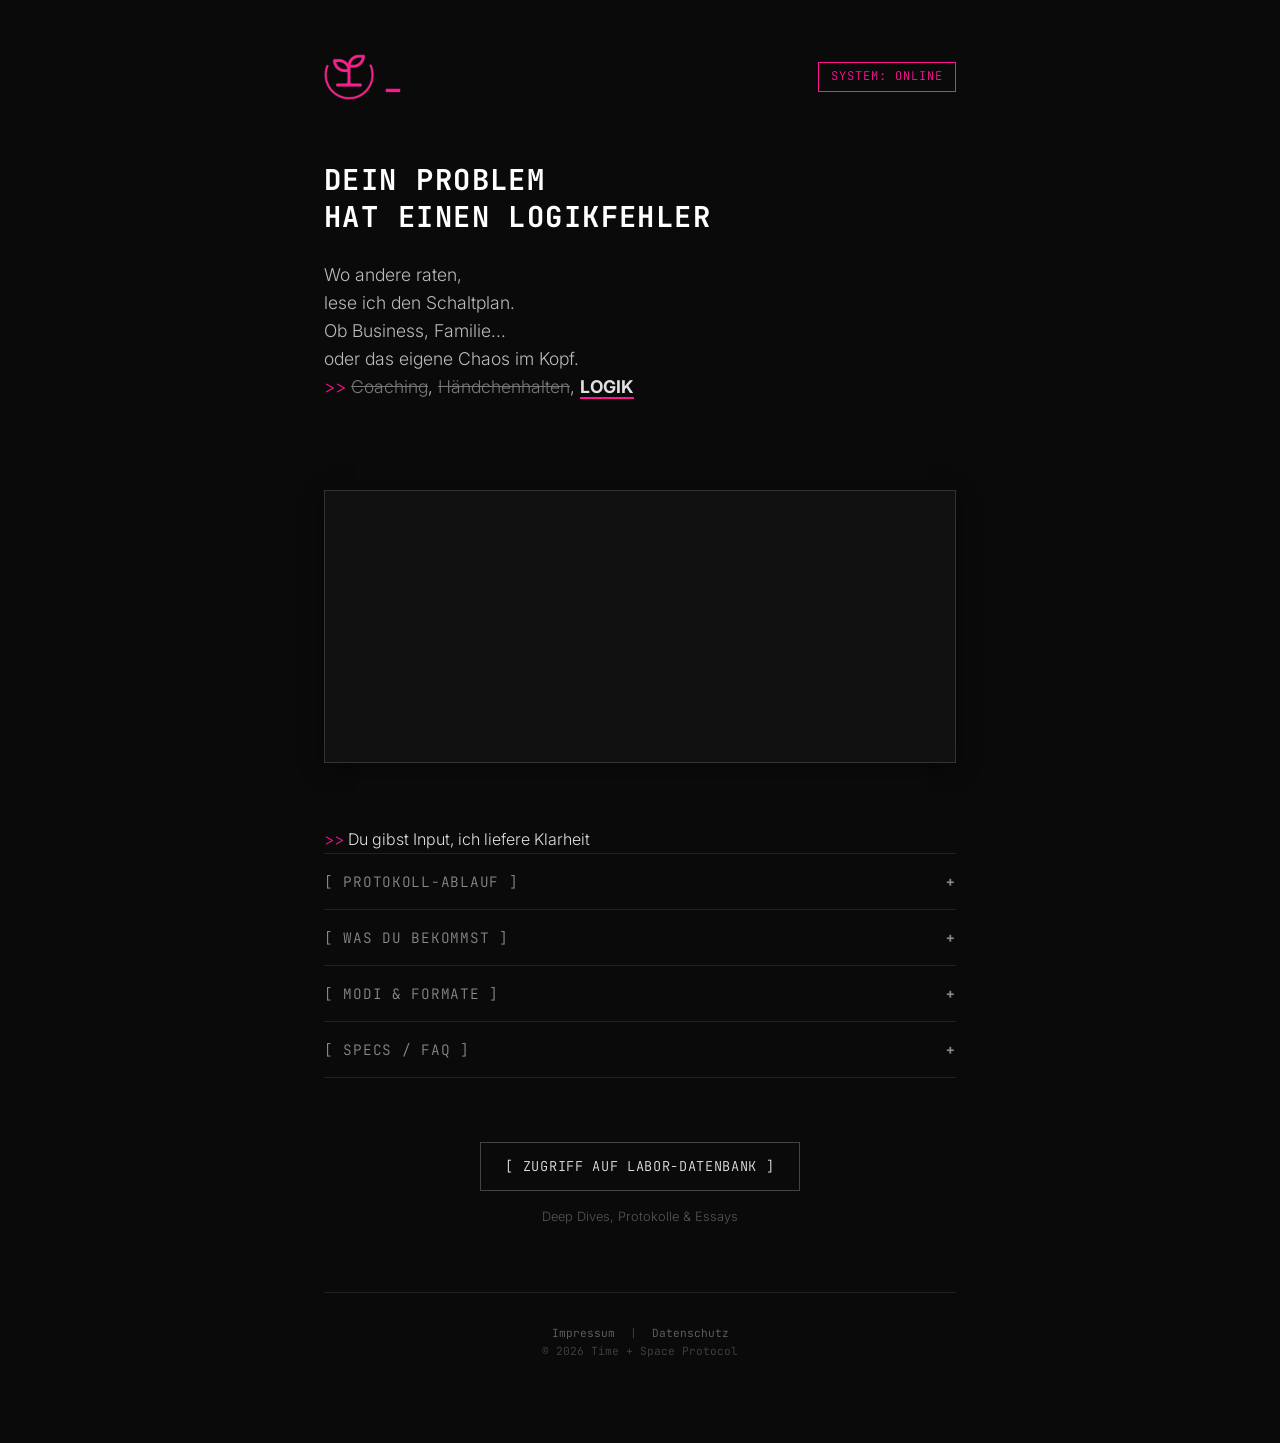
==== commit 79d76942: "Add files via upload" ====
--- a/index.html
+++ b/index.html
@@ -20,11 +20,9 @@
     <div class="terminal-container">
 
         <header>
-            <div class="logo">
-                <a href="index.html">
-                    <img src="logo.png" alt="Pink Sheep Logo">
-                    <span class="blink">_</span>
-                </a>
+            <div class="logo" style="display: flex; align-items: center;">
+                <img src="logo.png" alt="Pink Sheep Logo" style="height: 50px; width: auto;">
+                <span class="blink" style="margin-left: 10px; font-size: 30px; line-height: 0; color: #FF1493;">_</span>
             </div>
             <div class="status-light">SYSTEM: ONLINE</div>
         </header>
@@ -37,10 +35,10 @@
                 lese ich den Schaltplan.<br>
                 Ob Business, Familie...<br>
                 oder das eigene Chaos im Kopf.<br>
-                <span class="accent-arrow">>></span>
-                <s class="muted-strike">Coaching</s>,
-                <s class="muted-strike">Händchenhalten</s>,
-                <span class="highlight-keyword">LOGIK</span>
+                <span style="color: #FF1493;">>></span> 
+                <s style="color: #777;">Coaching</s>,
+                <s style="color: #777;">Händchenhalten</s>,
+                <span style="color: #E0E0E0; font-weight: 700; border-bottom: 2px solid #FF1493;">LOGIK</span>
             </p>
         </section>
         <section class="interface-card">
@@ -57,7 +55,7 @@
             </iframe>
        </section>     
         
-<p>  <span class="accent-arrow">>></span> Du gibst Input, ich liefere Klarheit<br> 
+<p>  <span style="color: #FF1493;">>></span> Du gibst Input, ich liefere Klarheit<br> 
 
         <section class="details-stack">
           
@@ -117,9 +115,6 @@
         </section>
         
         <section class="labor-link">
-            <a href="https://scan.timeandspace.online" class="btn-terminal">
-                [ SCAN ]
-            </a>
             <a href="https://explore.timeandspace.online" class="btn-terminal">
                 [ ZUGRIFF AUF LABOR-DATENBANK ]
             </a>
--- a/style.css
+++ b/style.css
@@ -49,31 +49,27 @@
 
 .highlight-neon { color: var(--accent-color); font-weight: 700; }
 .highlight-text { color: var(--accent-color); }
-.highlight-keyword { color: var(--text-color); font-weight: 700; border-bottom: 2px solid var(--accent-color); }
-.accent-arrow { color: var(--accent-color); }
 .muted { color: var(--muted-color); }
-.muted-strike { color: #777; }
 
 /* HEADER */
 header {
     display: flex;
     justify-content: space-between;
     align-items: center;
-    padding-bottom: 2rem;
-    border-bottom: 1px solid #333;
-    margin-bottom: 2rem;
+    padding-top: 20px;
+    padding-bottom: 60px;
 }
 .logo { display: flex; align-items: center; font-weight: 700; font-size: 1.2rem; }
-.logo a { display: flex; align-items: center; text-decoration: none; }
-.logo img { height: 50px; width: auto; }
-.blink { color: var(--accent-color); animation: blinker 1.2s linear infinite; margin-left: 10px; font-size: 30px; line-height: 0; }
+.blink { color: var(--accent-color); animation: blinker 1.2s linear infinite; margin-left: 10px;}
 @keyframes blinker { 50% { opacity: 0; } }
 
 .status-light {
+    border: 1px solid var(--accent-color);
+    color: var(--accent-color);
+    padding: 4px 12px;
     font-family: var(--font-system);
     font-size: 0.75rem;
-    color: var(--green);
-    letter-spacing: 0.05em;
+    letter-spacing: 1px;
 }
 
 /* HERO */
@@ -198,14 +194,7 @@
     box-shadow: 0 0 8px rgba(255, 20, 147, 0.3); /* Leichtes Leuchten */
 }
 /* FOOTER */
-.labor-link {
-    text-align: center;
-    margin-bottom: 4rem;
-    display: flex;
-    flex-direction: column;
-    align-items: center;
-    gap: 0.75rem;
-}
+.labor-link { text-align: center; margin-bottom: 4rem; }
 .meta-info { margin-top: 0.5rem; font-size: 0.8rem; color: #555; }
 
 footer {
@@ -216,87 +205,8 @@
     font-size: 0.7rem;
     color: #444;
 }
-.legal-links { margin-bottom: 0.5rem; }
-.legal-links a { color: #666; text-decoration: none; font-family: var(--font-system); font-size: 0.75rem; transition: color 0.2s; }
+.legal-links a { color: #666; text-decoration: none; margin: 0 0.5rem; }
 .legal-links a:hover { color: var(--accent-color); }
-.separator { color: #333; margin: 0 0.75rem; }
-.copy { color: #444; font-size: 0.7rem; font-family: var(--font-system); }
-
-
-/* ══════════════════════════════════════════
-   SUBPAGE STYLES (Impressum, Datenschutz)
-   Unter body.subpage gescoped,
-   damit sie die index.html nicht beeinflussen.
-   ══════════════════════════════════════════ */
-
-body.subpage {
-    min-height: 100vh;
-    display: flex;
-    flex-direction: column;
-}
-
-body.subpage .terminal-container {
-    max-width: 800px;
-    padding: 40px 24px;
-    flex: 1;
-}
-
-
-body.subpage .blink {
-    animation-name: blink-anim;
-}
-
-@keyframes blink-anim {
-    50% { opacity: 0; }
-}
-
-body.subpage .site-nav {
-    display: flex;
-    flex-wrap: wrap;
-    gap: 0.75rem;
-    margin-bottom: 2rem;
-}
-
-body.subpage .site-nav .btn-terminal {
-    font-size: 0.8rem;
-    padding: 0.6rem 1.2rem;
-}
-
-body.subpage h1 {
-    font-size: 1.8rem;
-    font-weight: 700;
-    color: var(--text-color);
-    margin-bottom: 2rem;
-}
-
-body.subpage h3 {
-    font-size: 0.85rem;
-    font-weight: 700;
-    color: var(--accent-color);
-    margin-bottom: 1rem;
-    margin-top: 2rem;
-}
-
-body.subpage section p {
-    color: #bbb;
-    line-height: 1.8;
-    margin-bottom: 1.5rem;
-}
-
-body.subpage .contact-info {
-    color: #bbb;
-}
-
-body.subpage .muted {
-    color: #888;
-}
-
-body.subpage footer {
-    max-width: 800px;
-    margin: 0 auto;
-    width: 100%;
-}
-
 
 
 /* ══════════════════════════════════════════
@@ -416,12 +326,6 @@
 .scan-page .logo-area {
     display: flex;
     align-items: center;
-}
-
-.scan-page .logo-area a {
-    display: flex;
-    align-items: center;
-    text-decoration: none;
 }
 
 .scan-page .logo-area img {
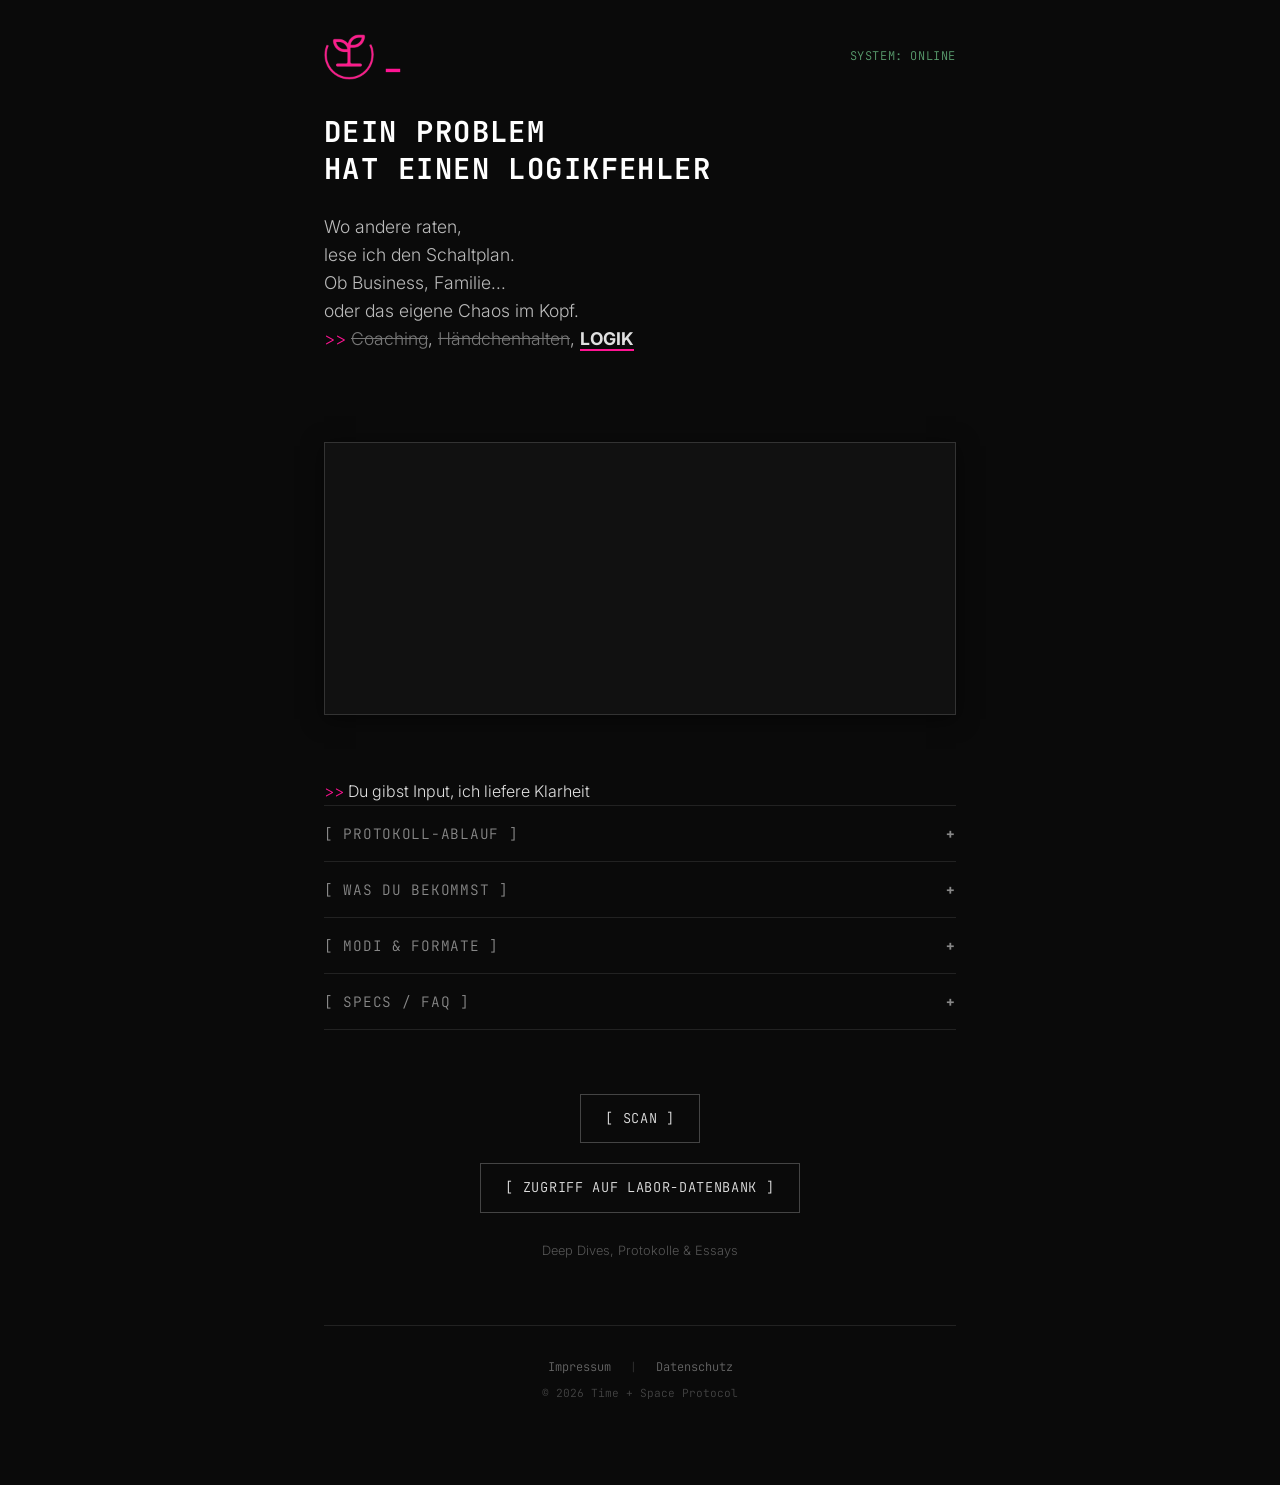
==== commit d7b9d2fe: "Add files via upload" ====
--- a/index.html
+++ b/index.html
@@ -20,9 +20,11 @@
     <div class="terminal-container">
 
         <header>
-            <div class="logo" style="display: flex; align-items: center;">
-                <img src="logo.png" alt="Pink Sheep Logo" style="height: 50px; width: auto;">
-                <span class="blink" style="margin-left: 10px; font-size: 30px; line-height: 0; color: #FF1493;">_</span>
+            <div class="logo">
+                <a href="index.html">
+                    <img src="logo.png" alt="Pink Sheep Logo">
+                    <span class="blink">_</span>
+                </a>
             </div>
             <div class="status-light">SYSTEM: ONLINE</div>
         </header>
@@ -35,10 +37,10 @@
                 lese ich den Schaltplan.<br>
                 Ob Business, Familie...<br>
                 oder das eigene Chaos im Kopf.<br>
-                <span style="color: #FF1493;">>></span> 
-                <s style="color: #777;">Coaching</s>,
-                <s style="color: #777;">Händchenhalten</s>,
-                <span style="color: #E0E0E0; font-weight: 700; border-bottom: 2px solid #FF1493;">LOGIK</span>
+                <span class="accent-arrow">>></span>
+                <s class="muted-strike">Coaching</s>,
+                <s class="muted-strike">Händchenhalten</s>,
+                <span class="highlight-keyword">LOGIK</span>
             </p>
         </section>
         <section class="interface-card">
@@ -55,7 +57,7 @@
             </iframe>
        </section>     
         
-<p>  <span style="color: #FF1493;">>></span> Du gibst Input, ich liefere Klarheit<br> 
+<p>  <span class="accent-arrow">>></span> Du gibst Input, ich liefere Klarheit<br> 
 
         <section class="details-stack">
           
@@ -115,6 +117,9 @@
         </section>
         
         <section class="labor-link">
+            <a href="https://scan.timeandspace.online" class="btn-terminal">
+                [ SCAN ]
+            </a>
             <a href="https://explore.timeandspace.online" class="btn-terminal">
                 [ ZUGRIFF AUF LABOR-DATENBANK ]
             </a>
--- a/style.css
+++ b/style.css
@@ -49,27 +49,29 @@
 
 .highlight-neon { color: var(--accent-color); font-weight: 700; }
 .highlight-text { color: var(--accent-color); }
+.highlight-keyword { color: var(--text-color); font-weight: 700; border-bottom: 2px solid var(--accent-color); }
+.accent-arrow { color: var(--accent-color); }
 .muted { color: var(--muted-color); }
+.muted-strike { color: #777; }
 
 /* HEADER */
 header {
     display: flex;
     justify-content: space-between;
     align-items: center;
-    padding-top: 20px;
-    padding-bottom: 60px;
+    padding-bottom: 2rem;
 }
 .logo { display: flex; align-items: center; font-weight: 700; font-size: 1.2rem; }
-.blink { color: var(--accent-color); animation: blinker 1.2s linear infinite; margin-left: 10px;}
+.logo a { display: flex; align-items: center; text-decoration: none; }
+.logo img { height: 50px; width: auto; }
+.blink { color: var(--accent-color); animation: blinker 1.2s linear infinite; margin-left: 10px; font-size: 30px; line-height: 0; }
 @keyframes blinker { 50% { opacity: 0; } }
 
 .status-light {
-    border: 1px solid var(--accent-color);
-    color: var(--accent-color);
-    padding: 4px 12px;
     font-family: var(--font-system);
     font-size: 0.75rem;
-    letter-spacing: 1px;
+    color: var(--green);
+    letter-spacing: 0.05em;
 }
 
 /* HERO */
@@ -194,7 +196,14 @@
     box-shadow: 0 0 8px rgba(255, 20, 147, 0.3); /* Leichtes Leuchten */
 }
 /* FOOTER */
-.labor-link { text-align: center; margin-bottom: 4rem; }
+.labor-link {
+    text-align: center;
+    margin-bottom: 4rem;
+    display: flex;
+    flex-direction: column;
+    align-items: center;
+    gap: 0.75rem;
+}
 .meta-info { margin-top: 0.5rem; font-size: 0.8rem; color: #555; }
 
 footer {
@@ -205,8 +214,92 @@
     font-size: 0.7rem;
     color: #444;
 }
-.legal-links a { color: #666; text-decoration: none; margin: 0 0.5rem; }
+.legal-links { margin-bottom: 0.5rem; }
+.legal-links a { color: #666; text-decoration: none; font-family: var(--font-system); font-size: 0.75rem; transition: color 0.2s; }
 .legal-links a:hover { color: var(--accent-color); }
+.separator { color: #333; margin: 0 0.75rem; }
+.copy { color: #444; font-size: 0.7rem; font-family: var(--font-system); }
+
+
+/* ══════════════════════════════════════════
+   SUBPAGE STYLES (Impressum, Datenschutz)
+   Unter body.subpage gescoped,
+   damit sie die index.html nicht beeinflussen.
+   ══════════════════════════════════════════ */
+
+body.subpage {
+    min-height: 100vh;
+    display: flex;
+    flex-direction: column;
+}
+
+body.subpage .terminal-container {
+    max-width: 800px;
+    padding: 40px 24px;
+    flex: 1;
+}
+
+body.subpage header {
+    border-bottom: 1px solid #333;
+    margin-bottom: 2rem;
+}
+
+
+body.subpage .blink {
+    animation-name: blink-anim;
+}
+
+@keyframes blink-anim {
+    50% { opacity: 0; }
+}
+
+body.subpage .site-nav {
+    display: flex;
+    flex-wrap: wrap;
+    gap: 0.75rem;
+    margin-bottom: 2rem;
+}
+
+body.subpage .site-nav .btn-terminal {
+    font-size: 0.8rem;
+    padding: 0.6rem 1.2rem;
+}
+
+body.subpage h1 {
+    font-size: 1.8rem;
+    font-weight: 700;
+    color: var(--text-color);
+    margin-bottom: 2rem;
+}
+
+body.subpage h3 {
+    font-size: 0.85rem;
+    font-weight: 700;
+    color: var(--accent-color);
+    margin-bottom: 1rem;
+    margin-top: 2rem;
+}
+
+body.subpage section p {
+    color: #bbb;
+    line-height: 1.8;
+    margin-bottom: 1.5rem;
+}
+
+body.subpage .contact-info {
+    color: #bbb;
+}
+
+body.subpage .muted {
+    color: #888;
+}
+
+body.subpage footer {
+    max-width: 800px;
+    margin: 0 auto;
+    width: 100%;
+}
+
 
 
 /* ══════════════════════════════════════════
@@ -318,7 +411,7 @@
     display: flex;
     justify-content: space-between;
     align-items: center;
-    padding: 20px 0 60px;
+    padding-bottom: 2rem;
     position: relative;
     z-index: 10;
 }
@@ -326,6 +419,12 @@
 .scan-page .logo-area {
     display: flex;
     align-items: center;
+}
+
+.scan-page .logo-area a {
+    display: flex;
+    align-items: center;
+    text-decoration: none;
 }
 
 .scan-page .logo-area img {
